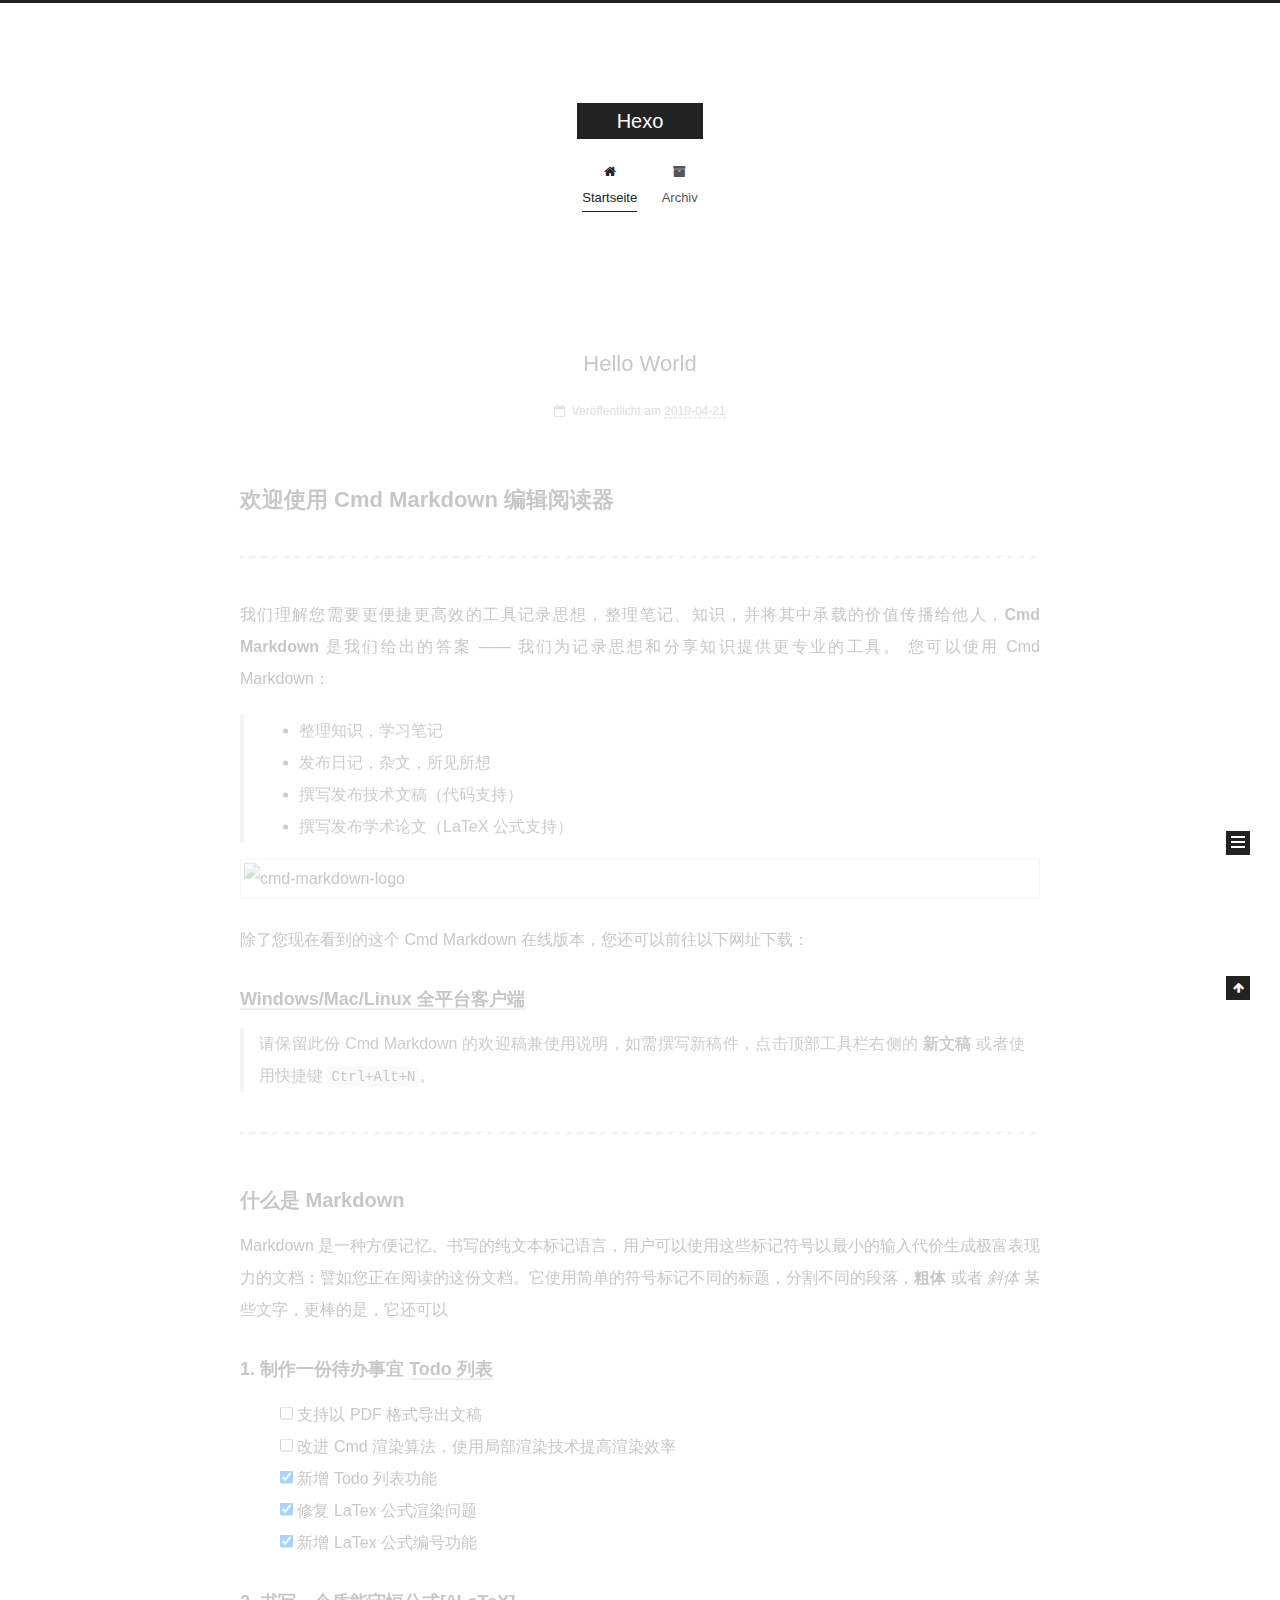
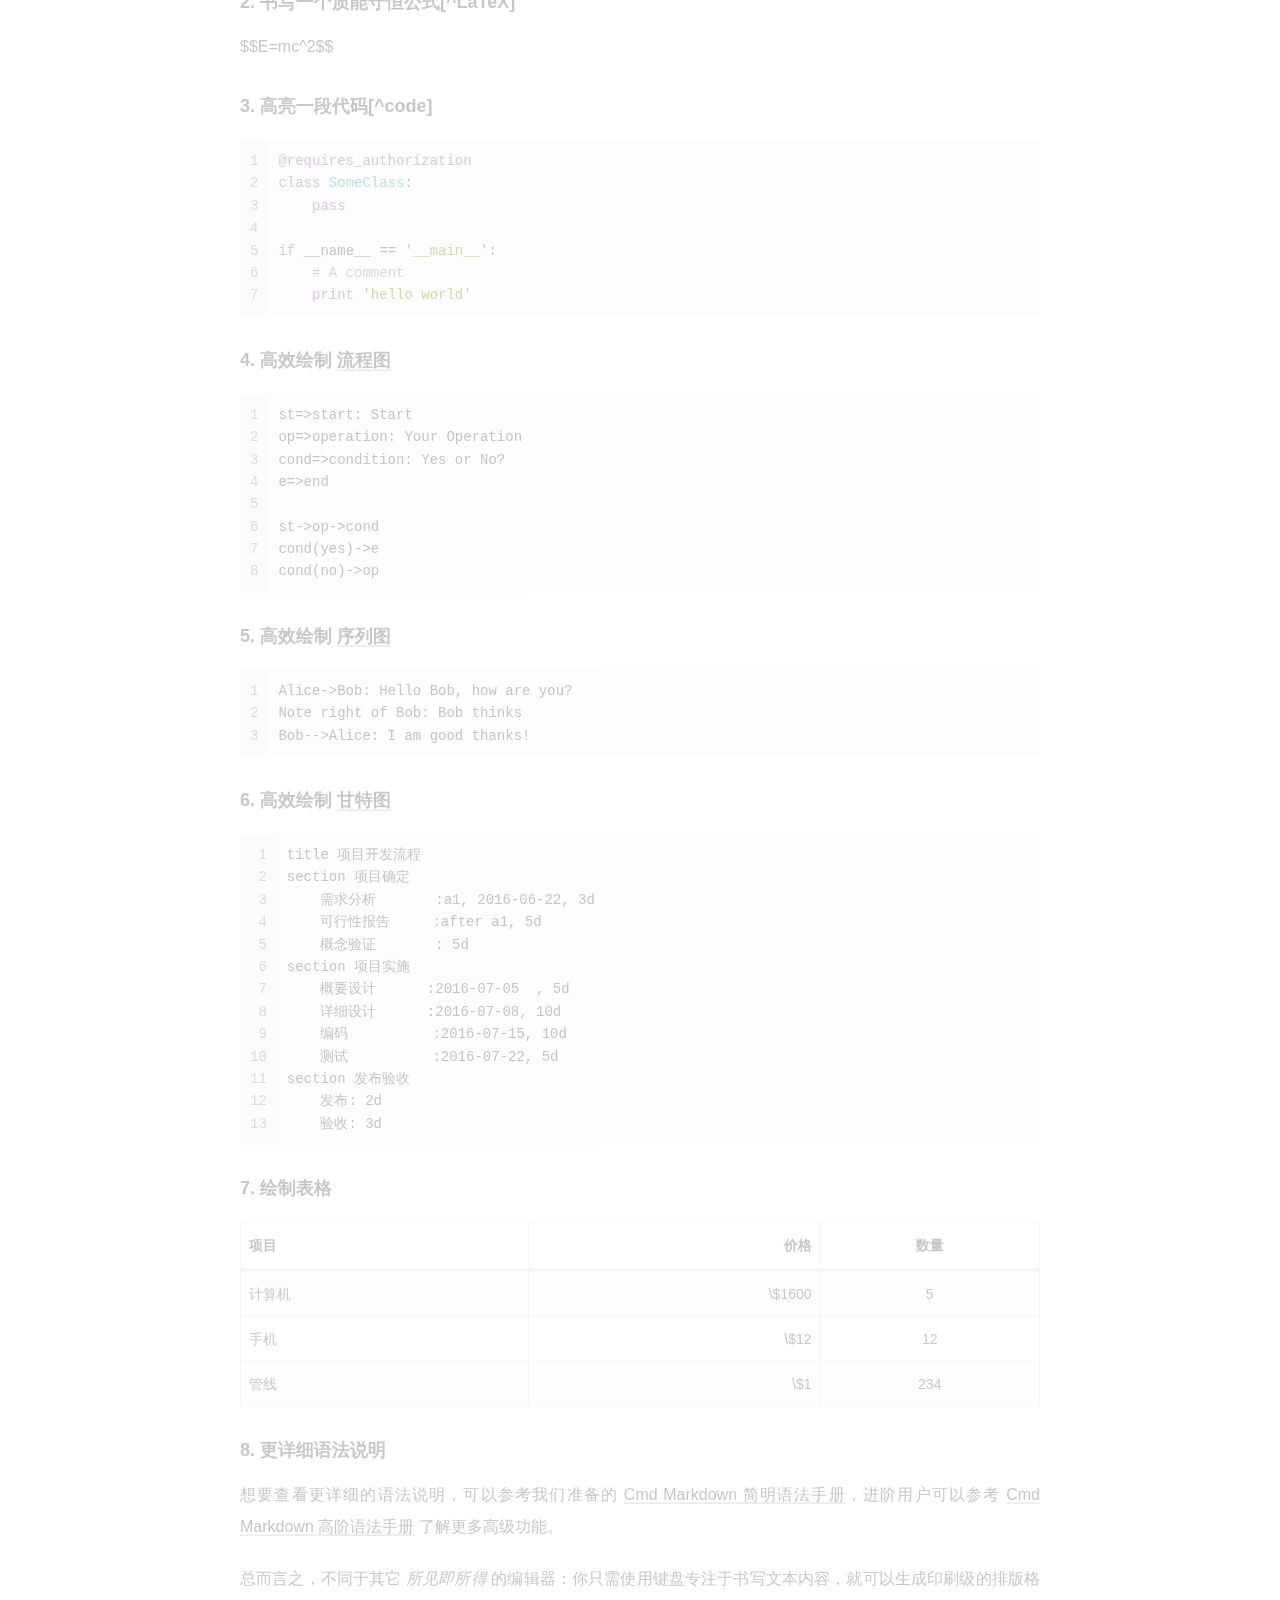
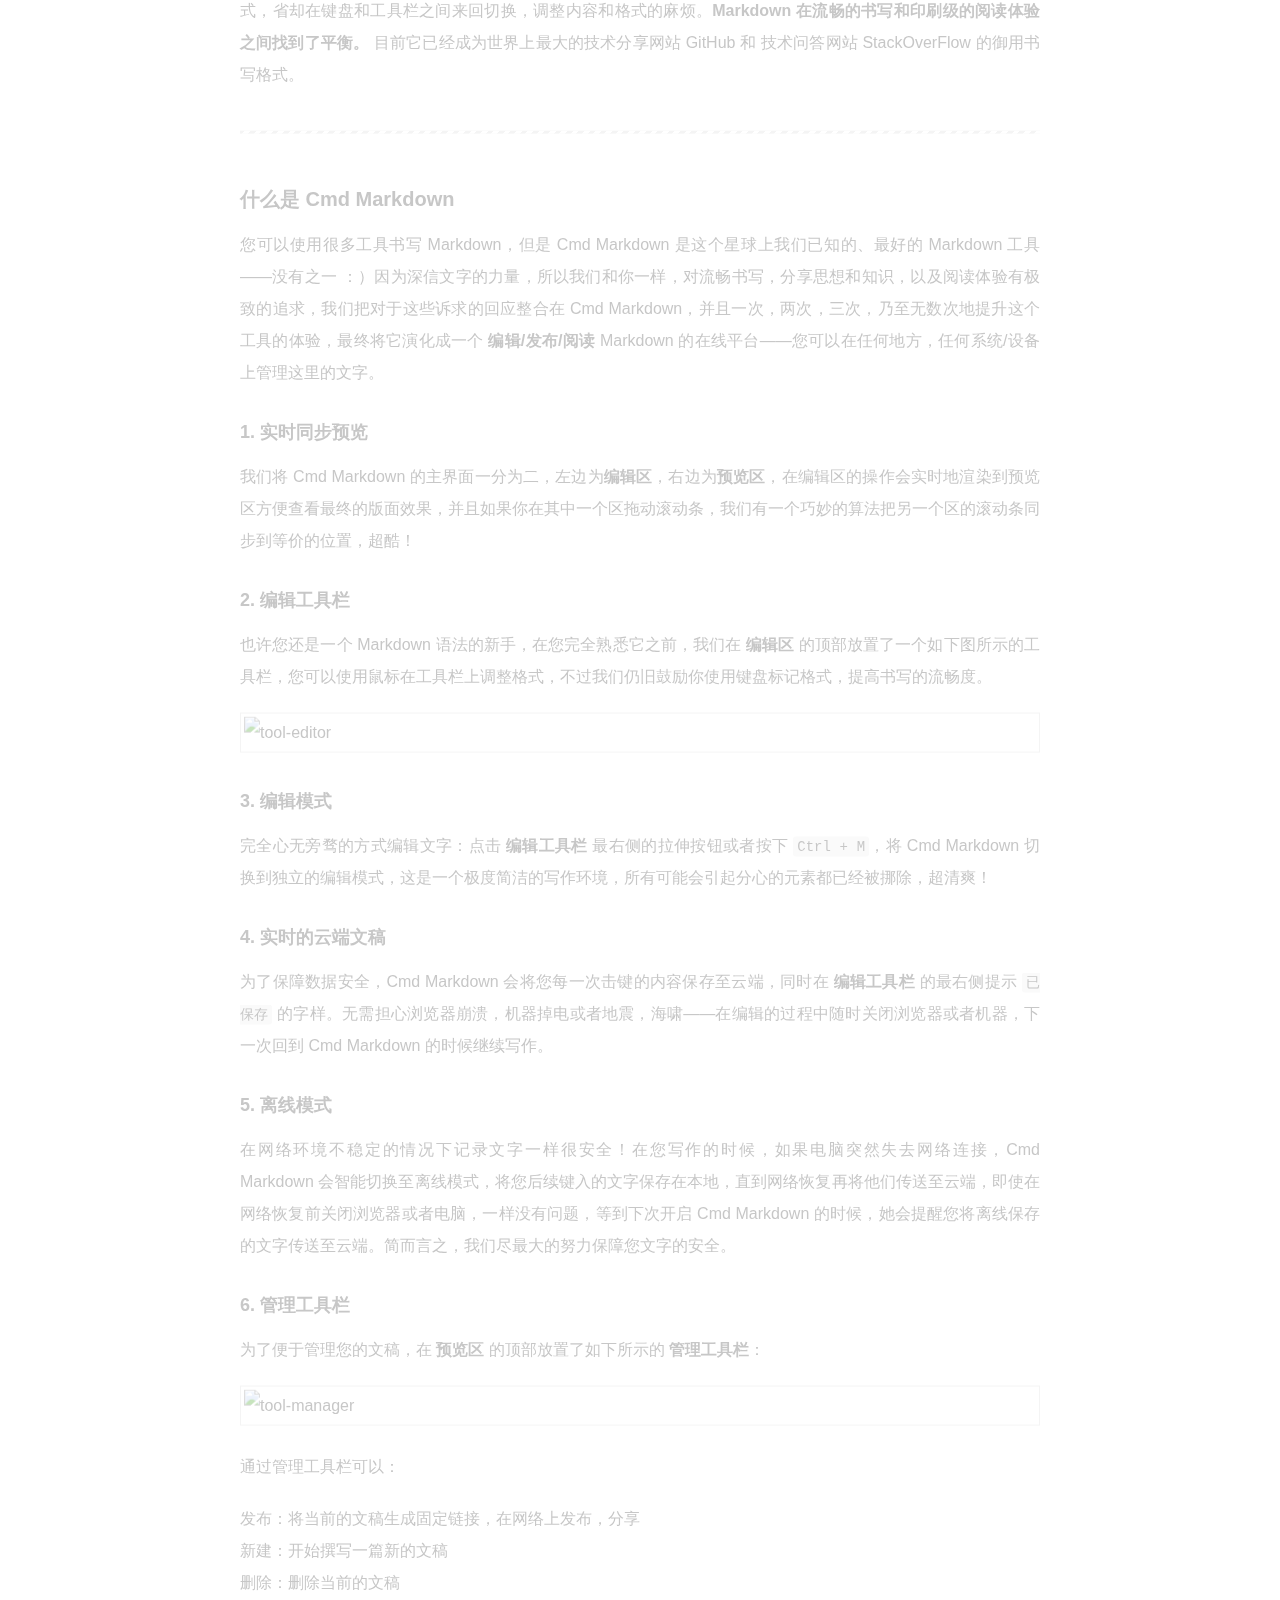
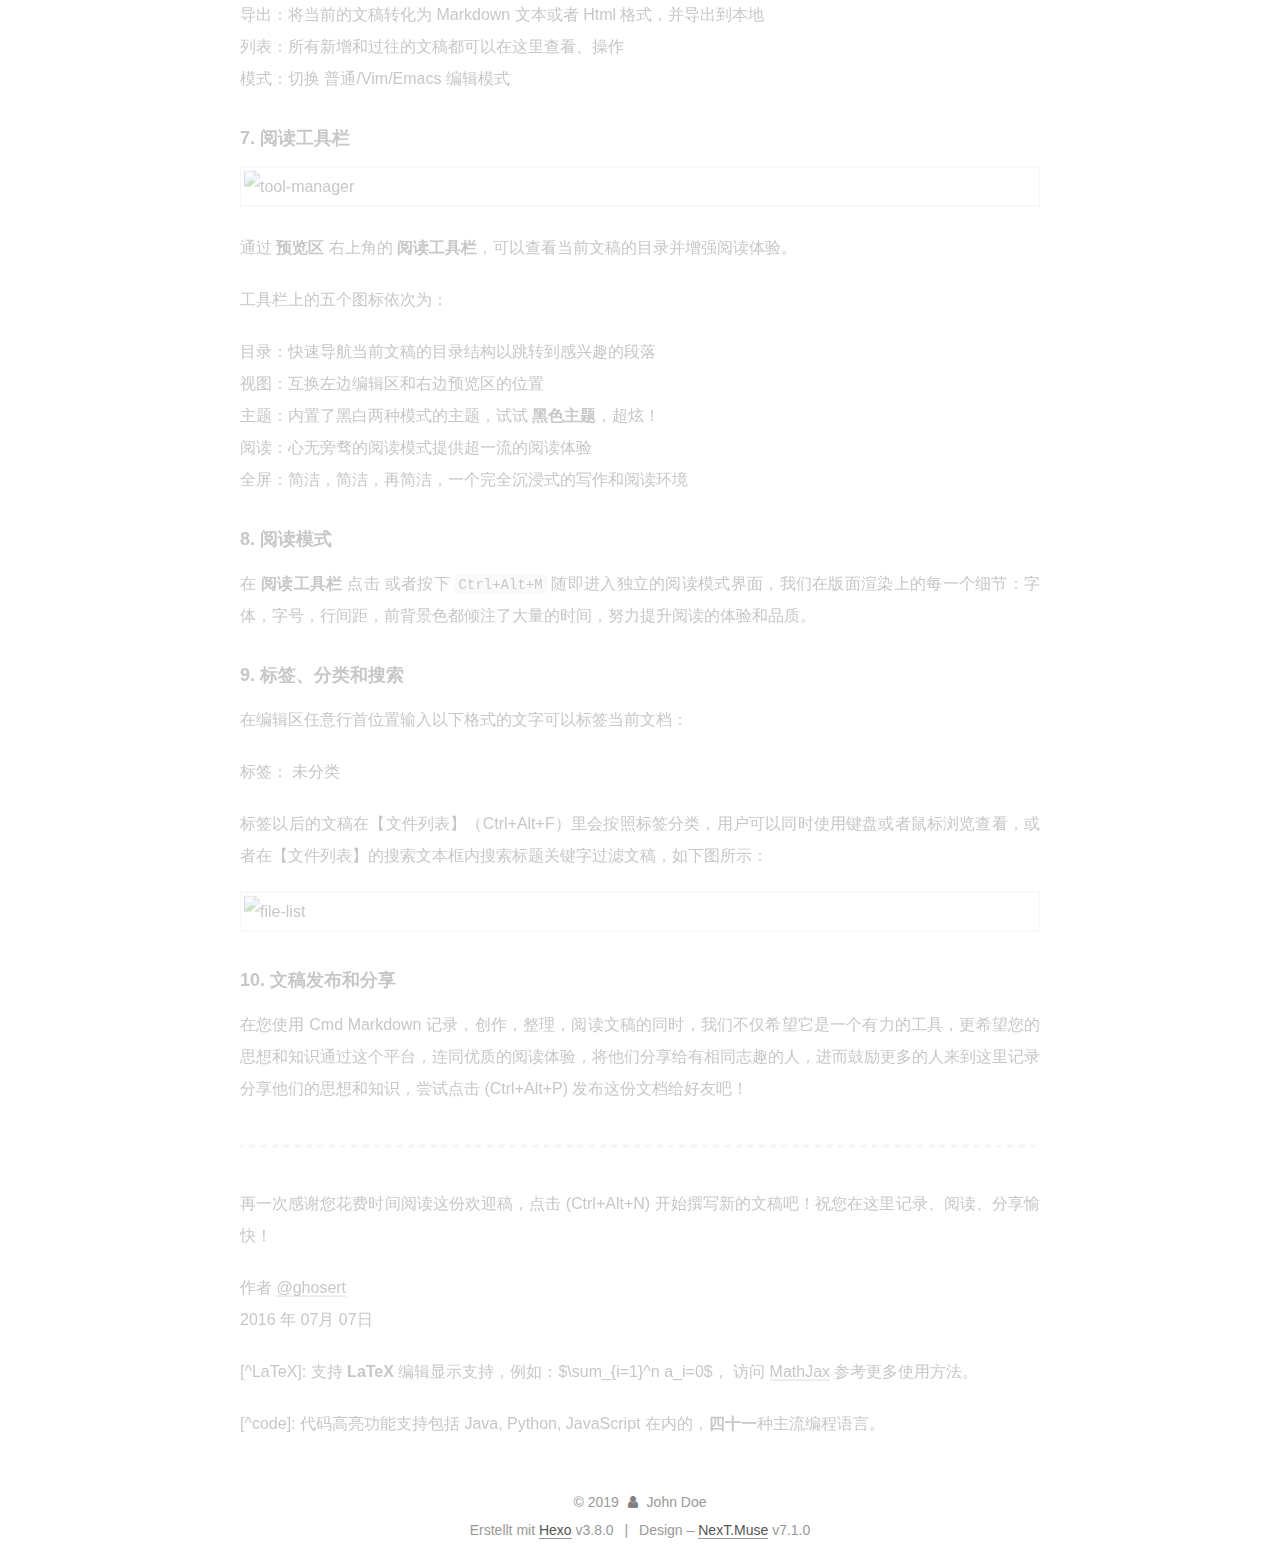
==== index.html @ 49aa4819 "Site updated: 2019-04-21 14:43:35" ====
<!DOCTYPE html>












  


<html class="theme-next muse use-motion" lang>
<head><meta name="generator" content="Hexo 3.8.0">
  <meta charset="UTF-8">
<meta http-equiv="X-UA-Compatible" content="IE=edge">
<meta name="viewport" content="width=device-width, initial-scale=1, maximum-scale=2">
<meta name="theme-color" content="#222">
























<link rel="stylesheet" href="/lib/font-awesome/css/font-awesome.min.css?v=4.6.2">

<link rel="stylesheet" href="/css/main.css?v=7.1.0">


  <link rel="apple-touch-icon" sizes="180x180" href="/images/apple-touch-icon-next.png?v=7.1.0">


  <link rel="icon" type="image/png" sizes="32x32" href="/images/favicon-32x32-next.png?v=7.1.0">


  <link rel="icon" type="image/png" sizes="16x16" href="/images/favicon-16x16-next.png?v=7.1.0">


  <link rel="mask-icon" href="/images/logo.svg?v=7.1.0" color="#222">







<script id="hexo.configurations">
  var NexT = window.NexT || {};
  var CONFIG = {
    root: '/',
    scheme: 'Muse',
    version: '7.1.0',
    sidebar: {"position":"left","display":"post","offset":12,"onmobile":false,"dimmer":false},
    back2top: true,
    back2top_sidebar: false,
    fancybox: false,
    fastclick: false,
    lazyload: false,
    tabs: true,
    motion: {"enable":true,"async":false,"transition":{"post_block":"fadeIn","post_header":"slideDownIn","post_body":"slideDownIn","coll_header":"slideLeftIn","sidebar":"slideUpIn"}},
    algolia: {
      applicationID: '',
      apiKey: '',
      indexName: '',
      hits: {"per_page":10},
      labels: {"input_placeholder":"Search for Posts","hits_empty":"We didn't find any results for the search: ${query}","hits_stats":"${hits} results found in ${time} ms"}
    }
  };
</script>


  




  <meta property="og:type" content="website">
<meta property="og:title" content="Hexo">
<meta property="og:url" content="http://yoursite.com/index.html">
<meta property="og:site_name" content="Hexo">
<meta property="og:locale" content="default">
<meta name="twitter:card" content="summary">
<meta name="twitter:title" content="Hexo">





  
  
  <link rel="canonical" href="http://yoursite.com/">



<script id="page.configurations">
  CONFIG.page = {
    sidebar: "",
  };
</script>

  <title>Hexo</title>
  












  <noscript>
  <style>
  .use-motion .motion-element,
  .use-motion .brand,
  .use-motion .menu-item,
  .sidebar-inner,
  .use-motion .post-block,
  .use-motion .pagination,
  .use-motion .comments,
  .use-motion .post-header,
  .use-motion .post-body,
  .use-motion .collection-title { opacity: initial; }

  .use-motion .logo,
  .use-motion .site-title,
  .use-motion .site-subtitle {
    opacity: initial;
    top: initial;
  }

  .use-motion .logo-line-before i { left: initial; }
  .use-motion .logo-line-after i { right: initial; }
  </style>
</noscript>

</head>

<body itemscope itemtype="http://schema.org/WebPage" lang="default">

  
  
    
  

  <div class="container sidebar-position-left 
  page-home">
    <div class="headband"></div>

    <header id="header" class="header" itemscope itemtype="http://schema.org/WPHeader">
      <div class="header-inner"><div class="site-brand-wrapper">
  <div class="site-meta">
    

    <div class="custom-logo-site-title">
      <a href="/" class="brand" rel="start">
        <span class="logo-line-before"><i></i></span>
        <span class="site-title">Hexo</span>
        <span class="logo-line-after"><i></i></span>
      </a>
    </div>
    
    
  </div>

  <div class="site-nav-toggle">
    <button aria-label="Navigationsleiste an/ausschalten">
      <span class="btn-bar"></span>
      <span class="btn-bar"></span>
      <span class="btn-bar"></span>
    </button>
  </div>
</div>



<nav class="site-nav">
  
    <ul id="menu" class="menu">
      
        
        
        
          
          <li class="menu-item menu-item-home menu-item-active">

    
    
    
      
    

    

    <a href="/" rel="section"><i class="menu-item-icon fa fa-fw fa-home"></i> <br>Startseite</a>

  </li>
        
        
        
          
          <li class="menu-item menu-item-archives">

    
    
    
      
    

    

    <a href="/archives/" rel="section"><i class="menu-item-icon fa fa-fw fa-archive"></i> <br>Archiv</a>

  </li>

      
      
    </ul>
  

  
    

  

  
</nav>



  



</div>
    </header>

    


    <main id="main" class="main">
      <div class="main-inner">
        <div class="content-wrap">
          
          <div id="content" class="content">
            
  <section id="posts" class="posts-expand">
    
      

  

  
  
  

  

  <article class="post post-type-normal" itemscope itemtype="http://schema.org/Article">
  
  
  
  <div class="post-block">
    <link itemprop="mainEntityOfPage" href="http://yoursite.com/2019/04/21/hello-world/">

    <span hidden itemprop="author" itemscope itemtype="http://schema.org/Person">
      <meta itemprop="name" content="John Doe">
      <meta itemprop="description" content>
      <meta itemprop="image" content="/images/avatar.gif">
    </span>

    <span hidden itemprop="publisher" itemscope itemtype="http://schema.org/Organization">
      <meta itemprop="name" content="Hexo">
    </span>

    
      <header class="post-header">

        
        
          <h1 class="post-title" itemprop="name headline">
                
                
                <a href="/2019/04/21/hello-world/" class="post-title-link" itemprop="url">Hello World</a>
              
            
          </h1>
        

        <div class="post-meta">
          <span class="post-time">

            
            
            

            
              <span class="post-meta-item-icon">
                <i class="fa fa-calendar-o"></i>
              </span>
              
                <span class="post-meta-item-text">Veröffentlicht am</span>
              

              
                
              

              <time title="Erstellt: 2019-04-21 11:37:54 / Geändert am: 14:13:38" itemprop="dateCreated datePublished" datetime="2019-04-21T11:37:54+08:00">2019-04-21</time>
            

            
              

              
            
          </span>

          

          
            
            
          

          
          

          

          

          

        </div>
      </header>
    

    
    
    
    <div class="post-body" itemprop="articleBody">

      
      

      
        
          
            <h1 id="欢迎使用-Cmd-Markdown-编辑阅读器"><a href="#欢迎使用-Cmd-Markdown-编辑阅读器" class="headerlink" title="欢迎使用 Cmd Markdown 编辑阅读器"></a>欢迎使用 Cmd Markdown 编辑阅读器</h1><hr>
<p>我们理解您需要更便捷更高效的工具记录思想，整理笔记、知识，并将其中承载的价值传播给他人，<strong>Cmd Markdown</strong> 是我们给出的答案 —— 我们为记录思想和分享知识提供更专业的工具。 您可以使用 Cmd Markdown：</p>
<blockquote>
<ul>
<li>整理知识，学习笔记</li>
<li>发布日记，杂文，所见所想</li>
<li>撰写发布技术文稿（代码支持）</li>
<li>撰写发布学术论文（LaTeX 公式支持）</li>
</ul>
</blockquote>
<p><img src="https://www.zybuluo.com/static/img/logo.png" alt="cmd-markdown-logo"></p>
<p>除了您现在看到的这个 Cmd Markdown 在线版本，您还可以前往以下网址下载：</p>
<h3 id="Windows-Mac-Linux-全平台客户端"><a href="#Windows-Mac-Linux-全平台客户端" class="headerlink" title="Windows/Mac/Linux 全平台客户端"></a><a href="https://www.zybuluo.com/cmd/" target="_blank" rel="noopener">Windows/Mac/Linux 全平台客户端</a></h3><blockquote>
<p>请保留此份 Cmd Markdown 的欢迎稿兼使用说明，如需撰写新稿件，点击顶部工具栏右侧的 <i class="icon-file"></i> <strong>新文稿</strong> 或者使用快捷键 <code>Ctrl+Alt+N</code>。</p>
</blockquote>
<hr>
<h2 id="什么是-Markdown"><a href="#什么是-Markdown" class="headerlink" title="什么是 Markdown"></a>什么是 Markdown</h2><p>Markdown 是一种方便记忆、书写的纯文本标记语言，用户可以使用这些标记符号以最小的输入代价生成极富表现力的文档：譬如您正在阅读的这份文档。它使用简单的符号标记不同的标题，分割不同的段落，<strong>粗体</strong> 或者 <em>斜体</em> 某些文字，更棒的是，它还可以</p>
<h3 id="1-制作一份待办事宜-Todo-列表"><a href="#1-制作一份待办事宜-Todo-列表" class="headerlink" title="1. 制作一份待办事宜 Todo 列表"></a>1. 制作一份待办事宜 <a href="https://www.zybuluo.com/mdeditor?url=https://www.zybuluo.com/static/editor/md-help.markdown#13-待办事宜-todo-列表" target="_blank" rel="noopener">Todo 列表</a></h3><ul>
<li style="list-style: none"><input type="checkbox"> 支持以 PDF 格式导出文稿</li>
<li style="list-style: none"><input type="checkbox"> 改进 Cmd 渲染算法，使用局部渲染技术提高渲染效率</li>
<li style="list-style: none"><input type="checkbox" checked> 新增 Todo 列表功能</li>
<li style="list-style: none"><input type="checkbox" checked> 修复 LaTex 公式渲染问题</li>
<li style="list-style: none"><input type="checkbox" checked> 新增 LaTex 公式编号功能</li>
</ul>
<h3 id="2-书写一个质能守恒公式-LaTeX"><a href="#2-书写一个质能守恒公式-LaTeX" class="headerlink" title="2. 书写一个质能守恒公式[^LaTeX]"></a>2. 书写一个质能守恒公式[^LaTeX]</h3><p>$$E=mc^2$$</p>
<h3 id="3-高亮一段代码-code"><a href="#3-高亮一段代码-code" class="headerlink" title="3. 高亮一段代码[^code]"></a>3. 高亮一段代码[^code]</h3><figure class="highlight python"><table><tr><td class="gutter"><pre><span class="line">1</span><br><span class="line">2</span><br><span class="line">3</span><br><span class="line">4</span><br><span class="line">5</span><br><span class="line">6</span><br><span class="line">7</span><br></pre></td><td class="code"><pre><span class="line"><span class="meta">@requires_authorization</span></span><br><span class="line"><span class="class"><span class="keyword">class</span> <span class="title">SomeClass</span>:</span></span><br><span class="line">    <span class="keyword">pass</span></span><br><span class="line"></span><br><span class="line"><span class="keyword">if</span> __name__ == <span class="string">'__main__'</span>:</span><br><span class="line">    <span class="comment"># A comment</span></span><br><span class="line">    <span class="keyword">print</span> <span class="string">'hello world'</span></span><br></pre></td></tr></table></figure>
<h3 id="4-高效绘制-流程图"><a href="#4-高效绘制-流程图" class="headerlink" title="4. 高效绘制 流程图"></a>4. 高效绘制 <a href="https://www.zybuluo.com/mdeditor?url=https://www.zybuluo.com/static/editor/md-help.markdown#7-流程图" target="_blank" rel="noopener">流程图</a></h3><figure class="highlight plain"><table><tr><td class="gutter"><pre><span class="line">1</span><br><span class="line">2</span><br><span class="line">3</span><br><span class="line">4</span><br><span class="line">5</span><br><span class="line">6</span><br><span class="line">7</span><br><span class="line">8</span><br></pre></td><td class="code"><pre><span class="line">st=&gt;start: Start</span><br><span class="line">op=&gt;operation: Your Operation</span><br><span class="line">cond=&gt;condition: Yes or No?</span><br><span class="line">e=&gt;end</span><br><span class="line"></span><br><span class="line">st-&gt;op-&gt;cond</span><br><span class="line">cond(yes)-&gt;e</span><br><span class="line">cond(no)-&gt;op</span><br></pre></td></tr></table></figure>
<h3 id="5-高效绘制-序列图"><a href="#5-高效绘制-序列图" class="headerlink" title="5. 高效绘制 序列图"></a>5. 高效绘制 <a href="https://www.zybuluo.com/mdeditor?url=https://www.zybuluo.com/static/editor/md-help.markdown#8-序列图" target="_blank" rel="noopener">序列图</a></h3><figure class="highlight plain"><table><tr><td class="gutter"><pre><span class="line">1</span><br><span class="line">2</span><br><span class="line">3</span><br></pre></td><td class="code"><pre><span class="line">Alice-&gt;Bob: Hello Bob, how are you?</span><br><span class="line">Note right of Bob: Bob thinks</span><br><span class="line">Bob--&gt;Alice: I am good thanks!</span><br></pre></td></tr></table></figure>
<h3 id="6-高效绘制-甘特图"><a href="#6-高效绘制-甘特图" class="headerlink" title="6. 高效绘制 甘特图"></a>6. 高效绘制 <a href="https://www.zybuluo.com/mdeditor?url=https://www.zybuluo.com/static/editor/md-help.markdown#9-甘特图" target="_blank" rel="noopener">甘特图</a></h3><figure class="highlight plain"><table><tr><td class="gutter"><pre><span class="line">1</span><br><span class="line">2</span><br><span class="line">3</span><br><span class="line">4</span><br><span class="line">5</span><br><span class="line">6</span><br><span class="line">7</span><br><span class="line">8</span><br><span class="line">9</span><br><span class="line">10</span><br><span class="line">11</span><br><span class="line">12</span><br><span class="line">13</span><br></pre></td><td class="code"><pre><span class="line">title 项目开发流程</span><br><span class="line">section 项目确定</span><br><span class="line">    需求分析       :a1, 2016-06-22, 3d</span><br><span class="line">    可行性报告     :after a1, 5d</span><br><span class="line">    概念验证       : 5d</span><br><span class="line">section 项目实施</span><br><span class="line">    概要设计      :2016-07-05  , 5d</span><br><span class="line">    详细设计      :2016-07-08, 10d</span><br><span class="line">    编码          :2016-07-15, 10d</span><br><span class="line">    测试          :2016-07-22, 5d</span><br><span class="line">section 发布验收</span><br><span class="line">    发布: 2d</span><br><span class="line">    验收: 3d</span><br></pre></td></tr></table></figure>
<h3 id="7-绘制表格"><a href="#7-绘制表格" class="headerlink" title="7. 绘制表格"></a>7. 绘制表格</h3><table>
<thead>
<tr>
<th>项目</th>
<th style="text-align:right">价格</th>
<th style="text-align:center">数量</th>
</tr>
</thead>
<tbody>
<tr>
<td>计算机</td>
<td style="text-align:right">\$1600</td>
<td style="text-align:center">5</td>
</tr>
<tr>
<td>手机</td>
<td style="text-align:right">\$12</td>
<td style="text-align:center">12</td>
</tr>
<tr>
<td>管线</td>
<td style="text-align:right">\$1</td>
<td style="text-align:center">234</td>
</tr>
</tbody>
</table>
<h3 id="8-更详细语法说明"><a href="#8-更详细语法说明" class="headerlink" title="8. 更详细语法说明"></a>8. 更详细语法说明</h3><p>想要查看更详细的语法说明，可以参考我们准备的 <a href="https://www.zybuluo.com/mdeditor?url=https://www.zybuluo.com/static/editor/md-help.markdown" target="_blank" rel="noopener">Cmd Markdown 简明语法手册</a>，进阶用户可以参考 <a href="https://www.zybuluo.com/mdeditor?url=https://www.zybuluo.com/static/editor/md-help.markdown#cmd-markdown-高阶语法手册" target="_blank" rel="noopener">Cmd Markdown 高阶语法手册</a> 了解更多高级功能。</p>
<p>总而言之，不同于其它 <em>所见即所得</em> 的编辑器：你只需使用键盘专注于书写文本内容，就可以生成印刷级的排版格式，省却在键盘和工具栏之间来回切换，调整内容和格式的麻烦。<strong>Markdown 在流畅的书写和印刷级的阅读体验之间找到了平衡。</strong> 目前它已经成为世界上最大的技术分享网站 GitHub 和 技术问答网站 StackOverFlow 的御用书写格式。</p>
<hr>
<h2 id="什么是-Cmd-Markdown"><a href="#什么是-Cmd-Markdown" class="headerlink" title="什么是 Cmd Markdown"></a>什么是 Cmd Markdown</h2><p>您可以使用很多工具书写 Markdown，但是 Cmd Markdown 是这个星球上我们已知的、最好的 Markdown 工具——没有之一 ：）因为深信文字的力量，所以我们和你一样，对流畅书写，分享思想和知识，以及阅读体验有极致的追求，我们把对于这些诉求的回应整合在 Cmd Markdown，并且一次，两次，三次，乃至无数次地提升这个工具的体验，最终将它演化成一个 <strong>编辑/发布/阅读</strong> Markdown 的在线平台——您可以在任何地方，任何系统/设备上管理这里的文字。</p>
<h3 id="1-实时同步预览"><a href="#1-实时同步预览" class="headerlink" title="1. 实时同步预览"></a>1. 实时同步预览</h3><p>我们将 Cmd Markdown 的主界面一分为二，左边为<strong>编辑区</strong>，右边为<strong>预览区</strong>，在编辑区的操作会实时地渲染到预览区方便查看最终的版面效果，并且如果你在其中一个区拖动滚动条，我们有一个巧妙的算法把另一个区的滚动条同步到等价的位置，超酷！</p>
<h3 id="2-编辑工具栏"><a href="#2-编辑工具栏" class="headerlink" title="2. 编辑工具栏"></a>2. 编辑工具栏</h3><p>也许您还是一个 Markdown 语法的新手，在您完全熟悉它之前，我们在 <strong>编辑区</strong> 的顶部放置了一个如下图所示的工具栏，您可以使用鼠标在工具栏上调整格式，不过我们仍旧鼓励你使用键盘标记格式，提高书写的流畅度。</p>
<p><img src="https://www.zybuluo.com/static/img/toolbar-editor.png" alt="tool-editor"></p>
<h3 id="3-编辑模式"><a href="#3-编辑模式" class="headerlink" title="3. 编辑模式"></a>3. 编辑模式</h3><p>完全心无旁骛的方式编辑文字：点击 <strong>编辑工具栏</strong> 最右侧的拉伸按钮或者按下 <code>Ctrl + M</code>，将 Cmd Markdown 切换到独立的编辑模式，这是一个极度简洁的写作环境，所有可能会引起分心的元素都已经被挪除，超清爽！</p>
<h3 id="4-实时的云端文稿"><a href="#4-实时的云端文稿" class="headerlink" title="4. 实时的云端文稿"></a>4. 实时的云端文稿</h3><p>为了保障数据安全，Cmd Markdown 会将您每一次击键的内容保存至云端，同时在 <strong>编辑工具栏</strong> 的最右侧提示 <code>已保存</code> 的字样。无需担心浏览器崩溃，机器掉电或者地震，海啸——在编辑的过程中随时关闭浏览器或者机器，下一次回到 Cmd Markdown 的时候继续写作。</p>
<h3 id="5-离线模式"><a href="#5-离线模式" class="headerlink" title="5. 离线模式"></a>5. 离线模式</h3><p>在网络环境不稳定的情况下记录文字一样很安全！在您写作的时候，如果电脑突然失去网络连接，Cmd Markdown 会智能切换至离线模式，将您后续键入的文字保存在本地，直到网络恢复再将他们传送至云端，即使在网络恢复前关闭浏览器或者电脑，一样没有问题，等到下次开启 Cmd Markdown 的时候，她会提醒您将离线保存的文字传送至云端。简而言之，我们尽最大的努力保障您文字的安全。</p>
<h3 id="6-管理工具栏"><a href="#6-管理工具栏" class="headerlink" title="6. 管理工具栏"></a>6. 管理工具栏</h3><p>为了便于管理您的文稿，在 <strong>预览区</strong> 的顶部放置了如下所示的 <strong>管理工具栏</strong>：</p>
<p><img src="https://www.zybuluo.com/static/img/toolbar-manager.jpg" alt="tool-manager"></p>
<p>通过管理工具栏可以：</p>
<p><i class="icon-share"></i> 发布：将当前的文稿生成固定链接，在网络上发布，分享<br><i class="icon-file"></i> 新建：开始撰写一篇新的文稿<br><i class="icon-trash"></i> 删除：删除当前的文稿<br><i class="icon-cloud"></i> 导出：将当前的文稿转化为 Markdown 文本或者 Html 格式，并导出到本地<br><i class="icon-reorder"></i> 列表：所有新增和过往的文稿都可以在这里查看、操作<br><i class="icon-pencil"></i> 模式：切换 普通/Vim/Emacs 编辑模式</p>
<h3 id="7-阅读工具栏"><a href="#7-阅读工具栏" class="headerlink" title="7. 阅读工具栏"></a>7. 阅读工具栏</h3><p><img src="https://www.zybuluo.com/static/img/toolbar-reader.jpg" alt="tool-manager"></p>
<p>通过 <strong>预览区</strong> 右上角的 <strong>阅读工具栏</strong>，可以查看当前文稿的目录并增强阅读体验。</p>
<p>工具栏上的五个图标依次为：</p>
<p><i class="icon-list"></i> 目录：快速导航当前文稿的目录结构以跳转到感兴趣的段落<br><i class="icon-chevron-sign-left"></i> 视图：互换左边编辑区和右边预览区的位置<br><i class="icon-adjust"></i> 主题：内置了黑白两种模式的主题，试试 <strong>黑色主题</strong>，超炫！<br><i class="icon-desktop"></i> 阅读：心无旁骛的阅读模式提供超一流的阅读体验<br><i class="icon-fullscreen"></i> 全屏：简洁，简洁，再简洁，一个完全沉浸式的写作和阅读环境</p>
<h3 id="8-阅读模式"><a href="#8-阅读模式" class="headerlink" title="8. 阅读模式"></a>8. 阅读模式</h3><p>在 <strong>阅读工具栏</strong> 点击 <i class="icon-desktop"></i> 或者按下 <code>Ctrl+Alt+M</code> 随即进入独立的阅读模式界面，我们在版面渲染上的每一个细节：字体，字号，行间距，前背景色都倾注了大量的时间，努力提升阅读的体验和品质。</p>
<h3 id="9-标签、分类和搜索"><a href="#9-标签、分类和搜索" class="headerlink" title="9. 标签、分类和搜索"></a>9. 标签、分类和搜索</h3><p>在编辑区任意行首位置输入以下格式的文字可以标签当前文档：</p>
<p>标签： 未分类</p>
<p>标签以后的文稿在【文件列表】（Ctrl+Alt+F）里会按照标签分类，用户可以同时使用键盘或者鼠标浏览查看，或者在【文件列表】的搜索文本框内搜索标题关键字过滤文稿，如下图所示：</p>
<p><img src="https://www.zybuluo.com/static/img/file-list.png" alt="file-list"></p>
<h3 id="10-文稿发布和分享"><a href="#10-文稿发布和分享" class="headerlink" title="10. 文稿发布和分享"></a>10. 文稿发布和分享</h3><p>在您使用 Cmd Markdown 记录，创作，整理，阅读文稿的同时，我们不仅希望它是一个有力的工具，更希望您的思想和知识通过这个平台，连同优质的阅读体验，将他们分享给有相同志趣的人，进而鼓励更多的人来到这里记录分享他们的思想和知识，尝试点击 <i class="icon-share"></i> (Ctrl+Alt+P) 发布这份文档给好友吧！</p>
<hr>
<p>再一次感谢您花费时间阅读这份欢迎稿，点击 <i class="icon-file"></i> (Ctrl+Alt+N) 开始撰写新的文稿吧！祝您在这里记录、阅读、分享愉快！</p>
<p>作者 <a href="http://weibo.com/ghosert" target="_blank" rel="noopener">@ghosert</a><br>2016 年 07月 07日    </p>
<p>[^LaTeX]: 支持 <strong>LaTeX</strong> 编辑显示支持，例如：$\sum_{i=1}^n a_i=0$， 访问 <a href="http://meta.math.stackexchange.com/questions/5020/mathjax-basic-tutorial-and-quick-reference" target="_blank" rel="noopener">MathJax</a> 参考更多使用方法。</p>
<p>[^code]: 代码高亮功能支持包括 Java, Python, JavaScript 在内的，<strong>四十一</strong>种主流编程语言。</p>

          
        
      
    </div>

    

    
    
    

    

    
      
    
    

    

    <footer class="post-footer">
      

      

      

      
      
        <div class="post-eof"></div>
      
    </footer>
  </div>
  
  
  
  </article>


    
  </section>

  


          </div>
          

        </div>
        
          
  
  <div class="sidebar-toggle">
    <div class="sidebar-toggle-line-wrap">
      <span class="sidebar-toggle-line sidebar-toggle-line-first"></span>
      <span class="sidebar-toggle-line sidebar-toggle-line-middle"></span>
      <span class="sidebar-toggle-line sidebar-toggle-line-last"></span>
    </div>
  </div>

  <aside id="sidebar" class="sidebar">
    <div class="sidebar-inner">

      

      

      <div class="site-overview-wrap sidebar-panel sidebar-panel-active">
        <div class="site-overview">
          <div class="site-author motion-element" itemprop="author" itemscope itemtype="http://schema.org/Person">
            
              <p class="site-author-name" itemprop="name">John Doe</p>
              <div class="site-description motion-element" itemprop="description"></div>
          </div>

          
            <nav class="site-state motion-element">
              
                <div class="site-state-item site-state-posts">
                
                  <a href="/archives/">
                
                    <span class="site-state-item-count">1</span>
                    <span class="site-state-item-name">Artikel</span>
                  </a>
                </div>
              

              

              
            </nav>
          

          

          

          

          

          
          

          
            
          
          

        </div>
      </div>

      

      

    </div>
  </aside>
  


        
      </div>
    </main>

    <footer id="footer" class="footer">
      <div class="footer-inner">
        <div class="copyright">&copy; <span itemprop="copyrightYear">2019</span>
  <span class="with-love" id="animate">
    <i class="fa fa-user"></i>
  </span>
  <span class="author" itemprop="copyrightHolder">John Doe</span>

  

  
</div>


  <div class="powered-by">Erstellt mit  <a href="https://hexo.io" class="theme-link" rel="noopener" target="_blank">Hexo</a> v3.8.0</div>



  <span class="post-meta-divider">|</span>



  <div class="theme-info">Design – <a href="https://theme-next.org" class="theme-link" rel="noopener" target="_blank">NexT.Muse</a> v7.1.0</div>




        








        
      </div>
    </footer>

    
      <div class="back-to-top">
        <i class="fa fa-arrow-up"></i>
        
      </div>
    

    

    

    
  </div>

  

<script>
  if (Object.prototype.toString.call(window.Promise) !== '[object Function]') {
    window.Promise = null;
  }
</script>


























  
  <script src="/lib/jquery/index.js?v=2.1.3"></script>

  
  <script src="/lib/velocity/velocity.min.js?v=1.2.1"></script>

  
  <script src="/lib/velocity/velocity.ui.min.js?v=1.2.1"></script>


  


  <script src="/js/utils.js?v=7.1.0"></script>

  <script src="/js/motion.js?v=7.1.0"></script>



  
  


  <script src="/js/schemes/muse.js?v=7.1.0"></script>



  

  


  <script src="/js/next-boot.js?v=7.1.0"></script>


  

  

  

  



  




  

  

  

  

  

  

  

  

  

  

  

  

  

  

</body>
</html>
---- css/main.css ----
/* normalize.css v8.0.1 | MIT License | github.com/necolas/normalize.css */
html {
  line-height: 1.15; /* 1 */
  -webkit-text-size-adjust: 100%; /* 2 */
}
body {
  margin: 0;
}
main {
  display: block;
}
h1 {
  font-size: 2em;
  margin: 0.67em 0;
}
hr {
  box-sizing: content-box; /* 1 */
  height: 0; /* 1 */
  overflow: visible; /* 2 */
}
pre {
  font-family: monospace, monospace; /* 1 */
  font-size: 1em; /* 2 */
}
a {
  background-color: transparent;
}
abbr[title] {
  border-bottom: none; /* 1 */
  text-decoration: underline; /* 2 */
  text-decoration: underline dotted; /* 2 */
}
b,
strong {
  font-weight: bolder;
}
code,
kbd,
samp {
  font-family: monospace, monospace; /* 1 */
  font-size: 1em; /* 2 */
}
small {
  font-size: 80%;
}
sub,
sup {
  font-size: 75%;
  line-height: 0;
  position: relative;
  vertical-align: baseline;
}
sub {
  bottom: -0.25em;
}
sup {
  top: -0.5em;
}
img {
  border-style: none;
}
button,
input,
optgroup,
select,
textarea {
  font-family: inherit; /* 1 */
  font-size: 100%; /* 1 */
  line-height: 1.15; /* 1 */
  margin: 0; /* 2 */
}
button,
input {
/* 1 */
  overflow: visible;
}
button,
select {
/* 1 */
  text-transform: none;
}
button,
[type="button"],
[type="reset"],
[type="submit"] {
  -webkit-appearance: button;
}
button::-moz-focus-inner,
[type="button"]::-moz-focus-inner,
[type="reset"]::-moz-focus-inner,
[type="submit"]::-moz-focus-inner {
  border-style: none;
  padding: 0;
}
button:-moz-focusring,
[type="button"]:-moz-focusring,
[type="reset"]:-moz-focusring,
[type="submit"]:-moz-focusring {
  outline: 1px dotted ButtonText;
}
fieldset {
  padding: 0.35em 0.75em 0.625em;
}
legend {
  box-sizing: border-box; /* 1 */
  color: inherit; /* 2 */
  display: table; /* 1 */
  max-width: 100%; /* 1 */
  padding: 0; /* 3 */
  white-space: normal; /* 1 */
}
progress {
  vertical-align: baseline;
}
textarea {
  overflow: auto;
}
[type="checkbox"],
[type="radio"] {
  box-sizing: border-box; /* 1 */
  padding: 0; /* 2 */
}
[type="number"]::-webkit-inner-spin-button,
[type="number"]::-webkit-outer-spin-button {
  height: auto;
}
[type="search"] {
  -webkit-appearance: textfield; /* 1 */
  outline-offset: -2px; /* 2 */
}
[type="search"]::-webkit-search-decoration {
  -webkit-appearance: none;
}
::-webkit-file-upload-button {
  -webkit-appearance: button; /* 1 */
  font: inherit; /* 2 */
}
details {
  display: block;
}
summary {
  display: list-item;
}
template {
  display: none;
}
[hidden] {
  display: none;
}
::selection {
  background: #262a30;
  color: #fff;
}
body {
  position: relative;
  font-family: 'Lato', "PingFang SC", "Microsoft YaHei", sans-serif;
  font-size: 14px;
  line-height: 2;
  color: #555;
  background: #fff;
}
@media (max-width: 991px) {
  body {
    padding-right: 0 !important;
  }
}
@media (min-width: 1200px) {
  body {
    font-size: 16px;
  }
}
h1,
h2,
h3,
h4,
h5,
h6 {
  margin: 20px 0 15px;
  padding: 0;
  font-weight: bold;
  line-height: 1.5;
  font-family: 'Lato', "PingFang SC", "Microsoft YaHei", sans-serif;
}
h1 {
  font-size: 22px;
}
h1 code {
  font-size: 1em;
}
@media (max-width: 767px) {
  h1 {
    font-size: 18px;
  }
  h1 code {
    font-size: 1em;
  }
}
h2 {
  font-size: 20px;
}
h2 code {
  font-size: 1em;
}
@media (max-width: 767px) {
  h2 {
    font-size: 16px;
  }
  h2 code {
    font-size: 1em;
  }
}
h3 {
  font-size: 18px;
}
h3 code {
  font-size: 1em;
}
@media (max-width: 767px) {
  h3 {
    font-size: 14px;
  }
  h3 code {
    font-size: 1em;
  }
}
h4 {
  font-size: 16px;
}
h4 code {
  font-size: 1em;
}
@media (max-width: 767px) {
  h4 {
    font-size: 12px;
  }
  h4 code {
    font-size: 1em;
  }
}
h5 {
  font-size: 14px;
}
h5 code {
  font-size: 1em;
}
@media (max-width: 767px) {
  h5 {
    font-size: 10px;
  }
  h5 code {
    font-size: 1em;
  }
}
h6 {
  font-size: 12px;
}
h6 code {
  font-size: 1em;
}
@media (max-width: 767px) {
  h6 {
    font-size: 8px;
  }
  h6 code {
    font-size: 1em;
  }
}
p {
  margin: 0 0 20px 0;
}
a,
span.exturl {
  overflow-wrap: break-word;
  word-wrap: break-word;
  background-color: transparent;
  color: #555;
  text-decoration: none;
  outline: none;
  border-bottom: 1px solid #999;
  cursor: pointer;
}
a:hover,
span.exturl:hover {
  color: #222;
  border-bottom-color: #222;
}
video {
  max-width: 100%;
  display: block;
  margin-left: auto;
  margin-right: auto;
}
img {
  display: block;
  margin: auto;
  max-width: 100%;
  height: auto;
}
hr {
  margin: 40px 0;
  height: 3px;
  border: none;
  background-color: #ddd;
  background-image: repeating-linear-gradient(-45deg, #fff, #fff 4px, transparent 4px, transparent 8px);
}
blockquote {
  margin: 0;
  padding: 0 15px;
  color: #666;
  border-left: 4px solid #ddd;
}
blockquote cite::before {
  content: "-";
  padding: 0 5px;
}
dt {
  font-weight: 700;
}
dd {
  margin: 0;
  padding: 0;
}
kbd {
  border: 1px solid #ccc;
  border-radius: 0.2em;
  box-shadow: 0.1em 0.1em 0.2em rgba(0,0,0,0.1);
  background-color: #f9f9f9;
  font-family: inherit;
  background-image: linear-gradient(top, #eee, #fff, #eee);
  padding: 0.1em 0.3em;
  white-space: nowrap;
}
.text-left {
  text-align: left;
}
.text-center {
  text-align: center;
}
.text-right {
  text-align: right;
}
.text-justify {
  text-align: justify;
}
.text-nowrap {
  white-space: nowrap;
}
.text-lowercase {
  text-transform: lowercase;
}
.text-uppercase {
  text-transform: uppercase;
}
.text-capitalize {
  text-transform: capitalize;
}
.center-block {
  display: block;
  margin-left: auto;
  margin-right: auto;
}
.clearfix:before,
.clearfix:after {
  content: " ";
  display: table;
}
.clearfix:after {
  clear: both;
}
.pullquote {
  width: 45%;
}
.pullquote.left {
  float: left;
  margin-left: 5px;
  margin-right: 10px;
}
.pullquote.right {
  float: right;
  margin-left: 10px;
  margin-right: 5px;
}
.affix {
  position: fixed;
}
.translation {
  margin-top: -20px;
  font-size: 14px;
  color: #999;
}
.scrollbar-measure {
  width: 100px;
  height: 100px;
  overflow: scroll;
  position: absolute;
  top: -9999px;
}
.use-motion .motion-element {
  opacity: 0;
}
.table-container {
  margin: 20px 0;
  overflow: auto;
  -webkit-overflow-scrolling: touch;
}
.highlight .table-container {
  margin: 0px;
}
table {
  width: 100%;
  border-collapse: collapse;
  border-spacing: 0;
  font-size: 14px;
}
table > tbody > tr:nth-of-type(odd) {
  background-color: #f9f9f9;
}
table > tbody > tr:hover {
  background-color: #f5f5f5;
}
caption,
th,
td {
  padding: 8px;
  text-align: left;
  vertical-align: middle;
  font-weight: normal;
}
th,
td {
  border: 1px solid #ddd;
  border-bottom: 3px solid #ddd;
}
th {
  padding-bottom: 10px;
  font-weight: 700;
}
td {
  border-bottom-width: 1px;
}
html,
body {
  height: 100%;
}
.container {
  position: relative;
}
.header-inner {
  margin: 0 auto;
  padding: 100px 0 70px;
  width: 700px;
}
@media (min-width: 1200px) {
  .container .header-inner {
    width: 800px;
  }
}
@media (min-width: 1600px) {
  .container .header-inner {
    width: 900px;
  }
}
.main-inner {
  margin: 0 auto;
  width: 700px;
}
@media (min-width: 1200px) {
  .container .main-inner {
    width: 800px;
  }
}
@media (min-width: 1600px) {
  .container .main-inner {
    width: 900px;
  }
}
.footer {
  padding: 20px 0;
}
.footer-inner {
  box-sizing: border-box;
  margin: 0px auto;
  width: 700px;
}
@media (min-width: 1200px) {
  .container .footer-inner {
    width: 800px;
  }
}
@media (min-width: 1600px) {
  .container .footer-inner {
    width: 900px;
  }
}
pre,
.highlight {
  overflow: auto;
  margin: 20px 0;
  padding: 0;
  font-size: 14px;
  color: #4d4d4c;
  background: #f7f7f7;
  line-height: 1.6;
}
pre,
code {
  font-family: consolas, Menlo, "PingFang SC", "Microsoft YaHei", monospace;
}
code {
  overflow-wrap: break-word;
  word-wrap: break-word;
  padding: 2px 4px;
  color: #555;
  background: #eee;
  border-radius: 3px;
  font-size: 14px;
}
pre {
  padding: 10px;
}
pre code {
  padding: 0;
  color: #4d4d4c;
  background: none;
  text-shadow: none;
}
.highlight {
  border-radius: 1px;
}
.highlight pre {
  border: none;
  margin: 0;
  padding: 10px 0;
}
.highlight table {
  margin: 0;
  width: auto;
  border: none;
}
.highlight td {
  border: none;
  padding: 0;
}
.highlight figcaption {
  font-size: 1em;
  color: #4d4d4c;
  line-height: 1em;
  margin-bottom: 1em;
  margin: 0em;
  padding: 0.5em;
  background: #eee;
  border-bottom: 1px solid #e9e9e9;
}
.highlight figcaption:before,
.highlight figcaption:after {
  content: " ";
  display: table;
}
.highlight figcaption:after {
  clear: both;
}
.highlight figcaption a {
  float: right;
  color: #4d4d4c;
}
.highlight figcaption a:hover {
  border-bottom-color: #4d4d4c;
}
.highlight .gutter pre {
  padding-left: 10px;
  padding-right: 10px;
  color: #869194;
  text-align: right;
  background-color: #eff2f3;
}
.highlight .code pre {
  width: 100%;
  padding-left: 10px;
  padding-right: 10px;
  background-color: #f7f7f7;
}
.highlight .line {
  height: 20px;
}
.gutter {
  -webkit-user-select: none;
  -moz-user-select: none;
  -ms-user-select: none;
  user-select: none;
}
.gist table {
  width: auto;
}
.gist table td {
  border: none;
}
pre .deletion {
  background: #fdd;
}
pre .addition {
  background: #dfd;
}
pre .meta {
  color: #8959a8;
}
pre .comment {
  color: #8e908c;
}
pre .variable,
pre .attribute,
pre .tag,
pre .name,
pre .regexp,
pre .ruby .constant,
pre .xml .tag .title,
pre .xml .pi,
pre .xml .doctype,
pre .html .doctype,
pre .css .id,
pre .css .class,
pre .css .pseudo {
  color: #c82829;
}
pre .number,
pre .preprocessor,
pre .built_in,
pre .builtin-name,
pre .literal,
pre .params,
pre .constant,
pre .command {
  color: #f5871f;
}
pre .ruby .class .title,
pre .css .rules .attribute,
pre .string,
pre .symbol,
pre .value,
pre .inheritance,
pre .header,
pre .ruby .symbol,
pre .xml .cdata,
pre .special,
pre .formula {
  color: #718c00;
}
pre .title,
pre .css .hexcolor {
  color: #3e999f;
}
pre .function,
pre .python .decorator,
pre .python .title,
pre .ruby .function .title,
pre .ruby .title .keyword,
pre .perl .sub,
pre .javascript .title,
pre .coffeescript .title {
  color: #4271ae;
}
pre .keyword,
pre .javascript .function {
  color: #8959a8;
}
.posts-expand .post-body img.full-image {
  border: none;
}
.blockquote-center,
.page-home .post-type-quote blockquote,
.page-post-detail .post-type-quote blockquote {
  position: relative;
  margin: 40px 0;
  padding: 0;
  border-left: none;
  text-align: center;
}
.blockquote-center::before,
.page-home .post-type-quote blockquote::before,
.page-post-detail .post-type-quote blockquote::before,
.blockquote-center::after,
.page-home .post-type-quote blockquote::after,
.page-post-detail .post-type-quote blockquote::after {
  position: absolute;
  content: ' ';
  display: block;
  width: 100%;
  height: 24px;
  opacity: 0.2;
  background-repeat: no-repeat;
  background-position: 0 -6px;
  background-size: 22px 22px;
}
.blockquote-center::before,
.page-home .post-type-quote blockquote::before,
.page-post-detail .post-type-quote blockquote::before {
  top: -20px;
  background-image: url("../images/quote-l.svg");
  border-top: 1px solid #ccc;
}
.blockquote-center::after,
.page-home .post-type-quote blockquote::after,
.page-post-detail .post-type-quote blockquote::after {
  bottom: -20px;
  background-image: url("../images/quote-r.svg");
  border-bottom: 1px solid #ccc;
  background-position: 100% 8px;
}
.blockquote-center p,
.page-home .post-type-quote blockquote p,
.page-post-detail .post-type-quote blockquote p,
.blockquote-center div,
.page-home .post-type-quote blockquote div,
.page-post-detail .post-type-quote blockquote div {
  text-align: center;
}
.post .post-body .group-picture img {
  box-sizing: border-box;
  padding: 0 3px;
  border: none;
}
.post .group-picture-row {
  overflow: hidden;
  margin-top: 6px;
}
.post .group-picture-row:first-child {
  margin-top: 0;
}
.post .group-picture-column {
  float: left;
}
.page-post-detail .post-body .group-picture-column {
  float: none;
  margin-top: 10px;
  width: auto !important;
}
.page-post-detail .post-body .group-picture-column img {
  margin: 0 auto;
}
.page-archive .group-picture-container {
  overflow: hidden;
}
.page-archive .group-picture-row {
  float: left;
}
.page-archive .group-picture-row:first-child {
  margin-top: 6px;
}
.page-archive .group-picture-column {
  max-width: 150px;
  max-height: 150px;
}
.post-body .label {
  display: inline;
  padding: 0 2px;
}
.post-body .label.default {
  background-color: #f0f0f0;
}
.post-body .label.primary {
  background-color: #efe6f7;
}
.post-body .label.info {
  background-color: #e5f2f8;
}
.post-body .label.success {
  background-color: #e7f4e9;
}
.post-body .label.warning {
  background-color: #fcf6e1;
}
.post-body .label.danger {
  background-color: #fae8eb;
}
.post-body .note {
  position: relative;
  padding: 15px;
  margin-bottom: 20px;
  border: 1px solid #eee;
  border-left-width: 5px;
  border-radius: 3px;
}
.post-body .note h2,
.post-body .note h3,
.post-body .note h4,
.post-body .note h5,
.post-body .note h6 {
  margin-top: 0;
  margin-bottom: 0;
  border-bottom: initial;
  padding-top: 0 !important;
}
.post-body .note p:first-child,
.post-body .note ul:first-child,
.post-body .note ol:first-child,
.post-body .note table:first-child,
.post-body .note pre:first-child,
.post-body .note blockquote:first-child {
  margin-top: 0;
}
.post-body .note p:last-child,
.post-body .note ul:last-child,
.post-body .note ol:last-child,
.post-body .note table:last-child,
.post-body .note pre:last-child,
.post-body .note blockquote:last-child {
  margin-bottom: 0;
}
.post-body .note.default {
  border-left-color: #777;
}
.post-body .note.default h2,
.post-body .note.default h3,
.post-body .note.default h4,
.post-body .note.default h5,
.post-body .note.default h6 {
  color: #777;
}
.post-body .note.primary {
  border-left-color: #6f42c1;
}
.post-body .note.primary h2,
.post-body .note.primary h3,
.post-body .note.primary h4,
.post-body .note.primary h5,
.post-body .note.primary h6 {
  color: #6f42c1;
}
.post-body .note.info {
  border-left-color: #428bca;
}
.post-body .note.info h2,
.post-body .note.info h3,
.post-body .note.info h4,
.post-body .note.info h5,
.post-body .note.info h6 {
  color: #428bca;
}
.post-body .note.success {
  border-left-color: #5cb85c;
}
.post-body .note.success h2,
.post-body .note.success h3,
.post-body .note.success h4,
.post-body .note.success h5,
.post-body .note.success h6 {
  color: #5cb85c;
}
.post-body .note.warning {
  border-left-color: #f0ad4e;
}
.post-body .note.warning h2,
.post-body .note.warning h3,
.post-body .note.warning h4,
.post-body .note.warning h5,
.post-body .note.warning h6 {
  color: #f0ad4e;
}
.post-body .note.danger {
  border-left-color: #d9534f;
}
.post-body .note.danger h2,
.post-body .note.danger h3,
.post-body .note.danger h4,
.post-body .note.danger h5,
.post-body .note.danger h6 {
  color: #d9534f;
}
.post-body .tabs {
  position: relative;
  display: block;
  margin-bottom: 20px;
  padding-top: 10px;
}
.post-body .tabs ul.nav-tabs {
  margin: 0;
  padding: 0;
  display: flex;
  margin-bottom: -1px;
}
@media (max-width: 413px) {
  .post-body .tabs ul.nav-tabs {
    display: block;
    margin-bottom: 5px;
  }
}
.post-body .tabs ul.nav-tabs li.tab {
  list-style-type: none !important;
  margin: 0 0.25em 0 0;
  border-top: 3px solid transparent;
  border-left: 1px solid transparent;
  border-right: 1px solid transparent;
}
@media (max-width: 413px) {
  .post-body .tabs ul.nav-tabs li.tab {
    margin: initial;
    border-top: 1px solid transparent;
    border-left: 3px solid transparent;
    border-right: 1px solid transparent;
    border-bottom: 1px solid transparent;
  }
}
.post-body .tabs ul.nav-tabs li.tab a {
  outline: 0;
  border-bottom: initial;
  display: block;
  line-height: 1.8em;
  padding: 0.25em 0.75em;
  transition-duration: 0.2s;
  transition-timing-function: ease-out;
  transition-delay: 0s;
}
.post-body .tabs ul.nav-tabs li.tab a i {
  width: 1.285714285714286em;
}
.post-body .tabs ul.nav-tabs li.tab.active {
  border-top: 3px solid #fc6423;
  border-left: 1px solid #ddd;
  border-right: 1px solid #ddd;
  background-color: #fff;
}
@media (max-width: 413px) {
  .post-body .tabs ul.nav-tabs li.tab.active {
    border-top: 1px solid #ddd;
    border-left: 3px solid #fc6423;
    border-right: 1px solid #ddd;
    border-bottom: 1px solid #ddd;
  }
}
.post-body .tabs ul.nav-tabs li.tab.active a {
  cursor: default;
  color: #555;
}
.post-body .tabs .tab-content {
  background-color: #fff;
}
.post-body .tabs .tab-content .tab-pane {
  border: 1px solid #ddd;
  padding: 20px 20px 0 20px;
}
.post-body .tabs .tab-content .tab-pane:not(.active) {
  display: none;
}
.post-body .tabs .tab-content .tab-pane.active {
  display: block;
}
.btn {
  display: inline-block;
  padding: 0 20px;
  font-size: 14px;
  color: #fff;
  background: #222;
  border: 2px solid #222;
  text-decoration: none;
  border-radius: 0;
  transition-property: background-color;
  transition-duration: 0.2s;
  transition-timing-function: ease-in-out;
  transition-delay: 0s;
  line-height: 2;
}
.btn:hover {
  border-color: #222;
  color: #222;
  background: #fff;
}
.btn +.btn {
  margin: 0 0 8px 8px;
}
.btn .fa-fw {
  width: 1.285714285714286em;
  text-align: left;
}
.btn-bar {
  display: block;
  width: 22px;
  height: 2px;
  background: #555;
  border-radius: 1px;
}
.btn-bar+.btn-bar {
  margin-top: 4px;
}
.pagination {
  margin: 120px 0 40px;
  text-align: center;
  border-top: 1px solid #eee;
}
.page-number-basic,
.pagination .prev,
.pagination .next,
.pagination .page-number,
.pagination .space {
  display: inline-block;
  position: relative;
  top: -1px;
  margin: 0 10px;
  padding: 0 11px;
}
@media (max-width: 767px) {
  .page-number-basic,
  .pagination .prev,
  .pagination .next,
  .pagination .page-number,
  .pagination .space {
    margin: 0 5px;
  }
}
.pagination .prev,
.pagination .next,
.pagination .page-number {
  border-bottom: 0;
  border-top: 1px solid #eee;
  transition-property: border-color;
  transition-duration: 0.2s;
  transition-timing-function: ease-in-out;
  transition-delay: 0s;
}
.pagination .prev:hover,
.pagination .next:hover,
.pagination .page-number:hover {
  border-top-color: #222;
}
.pagination .space {
  padding: 0;
  margin: 0;
}
.pagination .prev {
  margin-left: 0;
}
.pagination .next {
  margin-right: 0;
}
.pagination .page-number.current {
  color: #fff;
  background: #ccc;
  border-top-color: #ccc;
}
@media (max-width: 767px) {
  .pagination {
    border-top: none;
  }
  .pagination .prev,
  .pagination .next,
  .pagination .page-number {
    margin-bottom: 10px;
    border-top: 0;
    border-bottom: 1px solid #eee;
    padding: 0 10px;
  }
  .pagination .prev:hover,
  .pagination .next:hover,
  .pagination .page-number:hover {
    border-bottom-color: #222;
  }
}
.comments {
  margin: 60px 20px 0;
}
.back-to-top {
  box-sizing: border-box;
  position: fixed;
  bottom: -100px;
  right: 30px;
  z-index: 1050;
  padding: 0 6px;
  width: 24px;
  background: #222;
  font-size: 12px;
  opacity: 1;
  color: #fff;
  cursor: pointer;
  text-align: center;
  transition-property: bottom;
  transition-duration: 0.2s;
  transition-timing-function: ease-in-out;
  transition-delay: 0s;
}
.back-to-top.back-to-top-on {
  bottom: 19px;
}
@media (max-width: 991px) {
  .back-to-top {
    opacity: 0.8;
    right: 20px;
  }
}
.header {
  background: transparent;
}
.header-inner {
  position: relative;
}
.headband {
  height: 3px;
  background: #222;
}
.site-meta {
  margin: 0;
  text-align: center;
}
@media (max-width: 767px) {
  .site-meta {
    text-align: center;
  }
}
.brand {
  position: relative;
  display: inline-block;
  padding: 0 40px;
  color: #fff;
  background: #222;
  border-bottom: none;
}
.brand:hover {
  color: #fff;
}
.logo {
  display: inline-block;
  margin-right: 5px;
  line-height: 36px;
  vertical-align: top;
}
.site-title {
  display: inline-block;
  vertical-align: top;
  line-height: 36px;
  font-size: 20px;
  font-weight: normal;
  font-family: 'Lato', "PingFang SC", "Microsoft YaHei", sans-serif;
}
.site-subtitle {
  margin-top: 10px;
  font-size: 13px;
  color: #999;
}
.use-motion .brand {
  opacity: 0;
}
.use-motion .logo,
.use-motion .site-title,
.use-motion .site-subtitle,
.use-motion .custom-logo-image {
  opacity: 0;
  position: relative;
  top: -10px;
}
.site-nav-toggle {
  display: none;
  position: absolute;
  top: 10px;
  left: 10px;
}
@media (max-width: 767px) {
  .site-nav-toggle {
    display: block;
  }
}
.site-nav-toggle button {
  margin-top: 2px;
  padding: 9px 10px;
  background: transparent;
  border: none;
}
@media (max-width: 767px) {
  .site-nav {
    display: none;
    margin: 0 -10px;
    padding: 0 10px;
    clear: both;
    border-top: 1px solid #ddd;
  }
}
@media (min-width: 768px) and (max-width: 991px) {
  .site-nav {
    display: block !important;
  }
}
@media (min-width: 992px) {
  .site-nav {
    display: block !important;
  }
}
.menu {
  margin-top: 20px;
  padding-left: 0;
  text-align: center;
}
.menu .menu-item {
  display: inline-block;
  margin: 0 10px;
  list-style: none;
}
@media (max-width: 767px) {
  .menu .menu-item {
    margin-top: 10px;
  }
}
.menu .menu-item a,
.menu .menu-item span.exturl {
  display: block;
  font-size: 13px;
  line-height: inherit;
  border-bottom: 1px solid transparent;
  transition-property: border-color;
  transition-duration: 0.2s;
  transition-timing-function: ease-in-out;
  transition-delay: 0s;
}
.menu .menu-item a:hover,
.menu .menu-item span.exturl:hover {
  border-bottom-color: #222;
}
.menu .menu-item .fa {
  margin-right: 5px;
}
.use-motion .menu-item {
  opacity: 0;
}
.post-body {
  overflow-wrap: break-word;
  word-wrap: break-word;
  font-family: 'Lato', "PingFang SC", "Microsoft YaHei", sans-serif;
}
.post-body span.exturl .fa {
  font-size: 14px;
  margin-left: 4px;
}
.post-body .fancybox img {
  display: block !important;
  margin: 0 auto;
  cursor: pointer;
  cursor: zoom-in;
}
.post-body .image-caption,
.post-body .figure .caption {
  margin: -20px auto 15px;
  text-align: center;
  font-size: 14px;
  color: #999;
  font-weight: bold;
  line-height: 1;
}
.post-sticky-flag {
  display: inline-block;
  font-size: 16px;
  transform: rotate(30deg);
}
.use-motion .post-block,
.use-motion .pagination,
.use-motion .comments {
  opacity: 0;
}
.use-motion .post-header {
  opacity: 0;
}
.use-motion .post-body {
  opacity: 0;
}
.use-motion .collection-title {
  opacity: 0;
}
.posts-expand {
  padding-top: 40px;
}
@media (max-width: 767px) {
  .posts-expand {
    margin: 0 20px;
  }
  .post-body pre .gutter pre {
    padding-right: 10px;
  }
  .post-body .highlight {
    margin-left: 0px;
    margin-right: 0px;
    padding: 0;
  }
  .post-body .highlight .gutter pre {
    padding-right: 10px;
  }
}
@media (min-width: 992px) {
  .posts-expand .post-body {
    text-align: justify;
  }
}
@media (max-width: 991px) {
  .posts-expand .post-body {
    text-align: justify;
  }
}
.posts-expand .post-body h2,
.posts-expand .post-body h3,
.posts-expand .post-body h4,
.posts-expand .post-body h5,
.posts-expand .post-body h6 {
  padding-top: 10px;
}
.posts-expand .post-body h2 .header-anchor,
.posts-expand .post-body h3 .header-anchor,
.posts-expand .post-body h4 .header-anchor,
.posts-expand .post-body h5 .header-anchor,
.posts-expand .post-body h6 .header-anchor {
  float: right;
  margin-left: 10px;
  color: #ccc;
  border-bottom-style: none;
  visibility: hidden;
}
.posts-expand .post-body h2 .header-anchor:hover,
.posts-expand .post-body h3 .header-anchor:hover,
.posts-expand .post-body h4 .header-anchor:hover,
.posts-expand .post-body h5 .header-anchor:hover,
.posts-expand .post-body h6 .header-anchor:hover {
  color: inherit;
}
.posts-expand .post-body h2:hover .header-anchor,
.posts-expand .post-body h3:hover .header-anchor,
.posts-expand .post-body h4:hover .header-anchor,
.posts-expand .post-body h5:hover .header-anchor,
.posts-expand .post-body h6:hover .header-anchor {
  visibility: visible;
}
.posts-expand .post-body img {
  box-sizing: border-box;
  margin: 0 auto 25px;
  padding: 3px;
  border: 1px solid #ddd;
}
@media (max-width: 767px) {
  .posts-collapse {
    margin: 0 20px;
  }
  .posts-collapse .post-title,
  .posts-collapse .post-meta {
    display: block;
    width: auto;
    text-align: left;
  }
}
.posts-collapse {
  position: relative;
  z-index: 1010;
  margin-left: 55px;
}
.posts-collapse::after {
  content: " ";
  position: absolute;
  top: 20px;
  left: 0;
  margin-left: -2px;
  width: 4px;
  height: 100%;
  background: #f5f5f5;
  z-index: -1;
}
@media (max-width: 767px) {
  .posts-collapse {
    margin: 0 20px;
  }
}
.posts-collapse .collection-title {
  position: relative;
  margin: 60px 0;
}
.posts-collapse .collection-title h1,
.posts-collapse .collection-title h2 {
  margin-left: 20px;
}
.posts-collapse .collection-title small {
  color: #bbb;
  margin-left: 5px;
}
.posts-collapse .collection-title::before {
  content: " ";
  position: absolute;
  left: 0;
  top: 50%;
  margin-left: -4px;
  margin-top: -4px;
  width: 8px;
  height: 8px;
  background: #bbb;
  border-radius: 50%;
}
.posts-collapse .post {
  margin: 30px 0;
}
.posts-collapse .post-header {
  position: relative;
  transition-duration: 0.2s;
  transition-timing-function: ease-in-out;
  transition-delay: 0s;
  transition-property: border;
  border-bottom: 1px dashed #ccc;
}
.posts-collapse .post-header::before {
  content: " ";
  position: absolute;
  left: 0;
  top: 12px;
  width: 6px;
  height: 6px;
  margin-left: -4px;
  background: #bbb;
  border-radius: 50%;
  border: 1px solid #fff;
  transition-duration: 0.2s;
  transition-timing-function: ease-in-out;
  transition-delay: 0s;
  transition-property: background;
}
.posts-collapse .post-header:hover {
  border-bottom-color: #666;
}
.posts-collapse .post-header:hover::before {
  background: #222;
}
.posts-collapse .post-meta {
  position: absolute;
  font-size: 12px;
  left: 20px;
  top: 5px;
}
.posts-collapse .post-comments-count {
  display: none;
}
.posts-collapse .post-title {
  margin-left: 60px;
  font-size: 16px;
  font-weight: normal;
  line-height: inherit;
}
.posts-collapse .post-title::after {
  margin-left: 3px;
  opacity: 0.6;
}
.posts-collapse .post-title a,
.posts-collapse .post-title span.exturl {
  color: #666;
  border-bottom: none;
}
.page-home .post-type-quote .post-header,
.page-post-detail .post-type-quote .post-header,
.page-home .post-type-quote .post-tags,
.page-post-detail .post-type-quote .post-tags {
  display: none;
}
.posts-expand .post-title {
  overflow-wrap: break-word;
  word-wrap: break-word;
  text-align: center;
  font-weight: 400;
}
.posts-expand .post-title-link {
  display: inline-block;
  position: relative;
  color: #555;
  border-bottom: none;
  line-height: 1.2;
  vertical-align: top;
}
.posts-expand .post-title-link::before {
  content: "";
  position: absolute;
  width: 100%;
  height: 2px;
  bottom: 0;
  left: 0;
  background-color: #000;
  visibility: hidden;
  transform: scaleX(0);
  transition-duration: 0.2s;
  transition-timing-function: ease-in-out;
  transition-delay: 0s;
}
.posts-expand .post-title-link:hover::before {
  visibility: visible;
  transform: scaleX(1);
}
.posts-expand .post-title-link .fa {
  font-size: 20px;
  margin-left: 5px;
}
.posts-expand .post-meta {
  margin: 3px 0 60px 0;
  color: #999;
  font-family: 'Lato', "PingFang SC", "Microsoft YaHei", sans-serif;
  font-size: 12px;
  text-align: center;
}
.posts-expand .post-meta .post-category-list {
  display: inline-block;
  margin: 0;
  padding: 3px;
}
.posts-expand .post-meta .post-category-list-link {
  color: #999;
}
.posts-expand .post-meta .post-description {
  font-size: 14px;
  margin-top: 2px;
}
.posts-expand .post-meta time {
  border-bottom: 1px dashed #999;
  cursor: help;
}
.post-meta-divider {
  margin: 0 0.5em;
}
.post-meta-item-icon {
  margin-right: 3px;
}
@media (min-width: 768px) and (max-width: 991px) {
  .post-meta-item-icon {
    display: inline-block;
  }
}
@media (max-width: 767px) {
  .post-meta-item-icon {
    display: inline-block;
  }
}
@media (min-width: 768px) and (max-width: 991px) {
  .post-meta-item-text {
    display: none;
  }
}
@media (max-width: 767px) {
  .post-meta-item-text {
    display: none;
  }
}
.post-button {
  margin-top: 40px;
}
.posts-expand .post-tags {
  margin-top: 40px;
  text-align: center;
}
.posts-expand .post-tags a {
  display: inline-block;
  margin-right: 10px;
  font-size: 13px;
}
.post-nav {
  display: table;
  margin-top: 15px;
  width: 100%;
  border-top: 1px solid #eee;
}
.post-nav-divider {
  display: table-cell;
  width: 10%;
}
.post-nav-item {
  display: table-cell;
  padding: 10px 0 0 0;
  width: 45%;
  vertical-align: top;
}
.post-nav-item a {
  position: relative;
  display: block;
  line-height: 25px;
  font-size: 14px;
  color: #555;
  border-bottom: none;
}
.post-nav-item a:hover {
  color: #222;
  border-bottom: none;
}
.post-nav-item a:active {
  top: 2px;
}
.post-nav-item .fa {
  font-size: 12px;
  margin-right: 5px;
}
.post-nav-next a {
  padding-left: 5px;
}
.post-nav-prev {
  text-align: right;
}
.post-nav-prev a {
  padding-right: 5px;
}
.post-nav-prev .fa {
  margin-left: 5px;
}
.posts-expand .post-eof {
  margin: 80px auto 60px;
  width: 8%;
  height: 1px;
  background: #ccc;
  text-align: center;
}
.post:last-child .post-eof {
  display: none;
}
.post-gallery {
  display: table;
  table-layout: fixed;
  width: 100%;
  border-collapse: separate;
}
.post-gallery-row {
  display: table-row;
}
.post-gallery .post-gallery-img {
  display: table-cell;
  text-align: center;
  vertical-align: middle;
  border: none;
}
.post-gallery .post-gallery-img img {
  max-width: 100%;
  max-height: 100%;
  border: none;
}
.fancybox-close,
.fancybox-close:hover {
  border: none;
}
.rtl.post-body p,
.rtl.post-body a,
.rtl.post-body h1,
.rtl.post-body h2,
.rtl.post-body h3,
.rtl.post-body h4,
.rtl.post-body h5,
.rtl.post-body h6,
.rtl.post-body li,
.rtl.post-body ul,
.rtl.post-body ol {
  direction: rtl;
  font-family: UKIJ Ekran;
}
.rtl.post-title {
  font-family: UKIJ Ekran;
}
.sidebar {
  position: fixed;
  right: 0;
  top: 0;
  bottom: 0;
  width: 0;
  z-index: 1040;
  box-shadow: inset 0 2px 6px #000;
  background: #222;
}
.sidebar a,
.sidebar span.exturl {
  color: #999;
  border-bottom-color: #555;
}
.sidebar a:hover,
.sidebar span.exturl:hover {
  color: #eee;
  border-bottom-color: #eee;
}
@media (max-width: 991px) {
  .sidebar {
    display: none;
  }
}
.sidebar-inner {
  position: relative;
  padding: 20px 10px;
  color: #999;
  text-align: center;
}
.site-overview-wrap {
  overflow: hidden;
}
.site-overview {
  overflow-y: auto;
  overflow-x: hidden;
}
.cc-license {
  margin-top: 10px;
  text-align: center;
}
.cc-license .cc-opacity {
  opacity: 0.7;
  border-bottom: none;
}
.cc-license .cc-opacity:hover {
  opacity: 0.9;
}
.cc-license img {
  display: inline-block;
}
.sidebar-toggle {
  position: fixed;
  right: 30px;
  bottom: 45px;
  width: 14px;
  height: 14px;
  padding: 5px;
  background: #222;
  line-height: 0;
  z-index: 1050;
  cursor: pointer;
}
@media (max-width: 991px) {
  .sidebar-toggle {
    opacity: 0.8;
    right: 20px;
    display: none;
  }
}
.sidebar-toggle-line {
  position: relative;
  display: inline-block;
  vertical-align: top;
  height: 2px;
  width: 100%;
  background: #fff;
  margin-top: 3px;
}
.sidebar-toggle-line:first-child {
  margin-top: 0;
}
.site-author-image {
  display: block;
  margin: 0 auto;
  padding: 2px;
  max-width: 96px;
  height: auto;
  border: 2px solid #333;
  opacity: 1;
}
.site-author-name {
  margin: 5px 0 0;
  text-align: center;
  color: #f5f5f5;
  font-weight: normal;
}
.site-description {
  margin-top: 5px;
  text-align: center;
  font-size: 14px;
  color: #999;
}
.links-of-author {
  margin-top: 20px;
}
.links-of-author a,
.links-of-author span.exturl {
  display: inline-block;
  vertical-align: middle;
  margin-right: 10px;
  margin-bottom: 10px;
  border-bottom-color: #555;
  font-size: 13px;
}
.links-of-author a:before,
.links-of-author span.exturl:before {
  display: inline-block;
  vertical-align: middle;
  margin-right: 3px;
  content: " ";
  width: 4px;
  height: 4px;
  border-radius: 50%;
  background: #eec3e7;
}
.feed-link,
.chat {
  margin-top: 10px;
}
.feed-link a,
.chat a {
  display: inline-block;
  padding: 0 15px;
  color: #fc6423;
  border: 1px solid #fc6423 !important;
  border-radius: 4px;
}
.feed-link a i,
.chat a i {
  color: #fc6423;
  font-size: 14px;
}
.feed-link a:hover,
.chat a:hover {
  color: #fff;
  background: #fc6423;
}
.feed-link a:hover i,
.chat a:hover i {
  color: #fff;
}
.links-of-blogroll {
  margin-top: 10px;
  font-size: 13px;
}
.links-of-blogroll-title {
  margin-top: 0;
  font-size: 14px;
  font-weight: 600;
}
.links-of-blogroll-list {
  margin: 0;
  padding: 0;
  list-style: none;
}
.links-of-blogroll-item {
  padding: 2px 10px;
}
.links-of-blogroll-item a,
.links-of-blogroll-item span.exturl {
  max-width: 280px;
  box-sizing: border-box;
  display: inline-block;
  overflow: hidden;
  white-space: nowrap;
  text-overflow: ellipsis;
}
.sidebar-nav {
  margin: 0 0 20px;
  padding-left: 0;
}
.sidebar-nav li {
  display: inline-block;
  cursor: pointer;
  border-bottom: 1px solid transparent;
  font-size: 14px;
  color: #555;
}
.sidebar-nav li:hover {
  color: #f5f5f5;
}
.page-post-detail .sidebar-nav-toc {
  padding: 0 5px;
}
.page-post-detail .sidebar-nav-overview {
  margin-left: 10px;
}
.sidebar-nav .sidebar-nav-active {
  color: #87daff;
  border-bottom-color: #87daff;
}
.sidebar-nav .sidebar-nav-active:hover {
  color: #87daff;
}
.sidebar-panel {
  display: none;
}
.sidebar-panel-active {
  display: block;
}
.site-state {
  display: flex;
  justify-content: center;
  overflow: hidden;
  line-height: 1.4;
  white-space: nowrap;
  text-align: center;
  margin-top: 10px;
}
.site-state-item {
  padding: 0 15px;
  border-left: 1px solid #333;
}
.site-state-item:first-child {
  border-left: none;
}
.site-state-item a {
  border-bottom: none;
}
.site-state-item-count {
  display: block;
  text-align: center;
  color: inherit;
  font-weight: 600;
  font-size: 18px;
}
.site-state-item-name {
  font-size: 13px;
  color: inherit;
}
.post-toc-empty {
  font-size: 14px;
  color: #666;
}
.post-toc-wrap {
  overflow: hidden;
}
.post-toc {
  overflow: auto;
}
.post-toc ol {
  margin: 0;
  padding: 0 2px 5px 10px;
  text-align: left;
  list-style: none;
  font-size: 14px;
}
.post-toc ol > ol {
  padding-left: 0;
}
.post-toc ol a {
  transition-duration: 0.2s;
  transition-timing-function: ease-in-out;
  transition-delay: 0s;
  transition-property: all;
  color: #999;
  border-bottom-color: #555;
}
.post-toc ol a:hover {
  color: #ccc;
  border-bottom-color: #ccc;
}
.post-toc .nav-item {
  overflow: hidden;
  text-overflow: ellipsis;
  white-space: nowrap;
  line-height: 1.8;
}
.post-toc .nav .nav-child {
  display: none;
}
.post-toc .nav .active > .nav-child {
  display: block;
}
.post-toc .nav .active-current > .nav-child {
  display: block;
}
.post-toc .nav .active-current > .nav-child > .nav-item {
  display: block;
}
.post-toc .nav .active > a {
  color: #87daff;
  border-bottom-color: #87daff;
}
.post-toc .nav .active-current > a {
  color: #87daff;
}
.post-toc .nav .active-current > a:hover {
  color: #87daff;
}
.footer {
  font-size: 14px;
  color: #999;
}
.footer img {
  border: none;
}
.footer-inner {
  text-align: center;
}
.with-love {
  display: inline-block;
  margin: 0 5px;
  color: #808080;
}
.powered-by,
.theme-info {
  display: inline-block;
}
@-moz-keyframes iconAnimate {
  0%, 100% {
    transform: scale(1);
  }
  10%, 30% {
    transform: scale(0.9);
  }
  20%, 40%, 60%, 80% {
    transform: scale(1.1);
  }
  50%, 70% {
    transform: scale(1.1);
  }
}
@-webkit-keyframes iconAnimate {
  0%, 100% {
    transform: scale(1);
  }
  10%, 30% {
    transform: scale(0.9);
  }
  20%, 40%, 60%, 80% {
    transform: scale(1.1);
  }
  50%, 70% {
    transform: scale(1.1);
  }
}
@-o-keyframes iconAnimate {
  0%, 100% {
    transform: scale(1);
  }
  10%, 30% {
    transform: scale(0.9);
  }
  20%, 40%, 60%, 80% {
    transform: scale(1.1);
  }
  50%, 70% {
    transform: scale(1.1);
  }
}
@keyframes iconAnimate {
  0%, 100% {
    transform: scale(1);
  }
  10%, 30% {
    transform: scale(0.9);
  }
  20%, 40%, 60%, 80% {
    transform: scale(1.1);
  }
  50%, 70% {
    transform: scale(1.1);
  }
}
.local-search-pop-overlay {
  position: fixed;
  width: 100%;
  height: 100%;
  top: 0;
  left: 0;
  z-index: 2080;
  background-color: rgba(0,0,0,0.3);
}
.local-search-popup {
  display: none;
  position: fixed;
  top: 10%;
  left: 50%;
  margin-left: -350px;
  width: 700px;
  height: 80%;
  padding: 0;
  background: #fff;
  color: #333;
  z-index: 9999;
  border-radius: 5px;
}
@media (max-width: 767px) {
  .local-search-popup {
    padding: 0;
    top: 0;
    left: 0;
    margin: 0;
    width: 100%;
    height: 100%;
    border-radius: 0;
  }
}
.local-search-popup ul.search-result-list {
  padding: 0;
  margin: 0 5px;
}
.local-search-popup p.search-result {
  border-bottom: 1px dashed #ccc;
  padding: 5px 0;
}
.local-search-popup a.search-result-title {
  font-weight: bold;
  font-size: 16px;
}
.local-search-popup .search-keyword {
  border-bottom: 1px dashed #f00;
  font-weight: bold;
  color: #f00;
}
.local-search-popup .local-search-header {
  padding: 5px;
  height: 36px;
  background: #f5f5f5;
  border-top-left-radius: 5px;
  border-top-right-radius: 5px;
}
.local-search-popup #local-search-result {
  overflow: auto;
  position: relative;
  padding: 5px 25px;
  height: calc(100% - 55px);
}
.local-search-popup .local-search-input-wrapper {
  display: inline-block;
  width: calc(100% - 90px);
  height: 36px;
  line-height: 36px;
  padding: 0 5px;
}
.local-search-popup .local-search-input-wrapper input {
  padding: 8px 0;
  height: 20px;
  display: block;
  width: 100%;
  outline: none;
  border: none;
  background: transparent;
  vertical-align: middle;
}
.local-search-popup .search-icon,
.local-search-popup .popup-btn-close {
  display: inline-block;
  font-size: 18px;
  color: #999;
  height: 36px;
  width: 18px;
  padding-left: 10px;
  padding-right: 10px;
}
.local-search-popup .search-icon {
  float: left;
}
.local-search-popup .popup-btn-close {
  border-left: 1px solid #eee;
  float: right;
  cursor: pointer;
}
.local-search-popup #no-result {
  position: absolute;
  left: 50%;
  top: 50%;
  transform: translate(-50%, -50%);
  color: #ccc;
}
.page-archive .archive-page-counter {
  position: relative;
  top: 3px;
  left: 20px;
}
@media (max-width: 767px) {
  .page-archive .archive-page-counter {
    top: 5px;
  }
}
.page-archive .posts-collapse .archive-move-on {
  position: absolute;
  top: 11px;
  left: 0;
  margin-left: -6px;
  width: 10px;
  height: 10px;
  opacity: 0.5;
  background: #555;
  border: 1px solid #fff;
  border-radius: 50%;
}
.page-archive .fa-external-link {
  font-size: 15px;
  margin-left: 5px;
}
.category-all-page .category-all-title {
  text-align: center;
}
.category-all-page .category-all {
  margin-top: 20px;
}
.category-all-page .category-list {
  margin: 0;
  padding: 0;
  list-style: none;
}
.category-all-page .category-list-item {
  margin: 5px 10px;
}
.category-all-page .category-list-count {
  color: #bbb;
}
.category-all-page .category-list-count:before {
  display: inline;
  content: " (";
}
.category-all-page .category-list-count:after {
  display: inline;
  content: ") ";
}
.category-all-page .category-list-child {
  padding-left: 10px;
}
#event-list {
  padding-left: 30px;
}
#event-list hr {
  margin: 20px 0 45px 0 !important;
  background: #222;
}
#event-list hr:after {
  display: inline-block;
  content: 'NOW';
  background: #222;
  color: #fff;
  font-weight: bold;
  text-align: right;
  padding: 0 5px;
}
#event-list li.event {
  margin: 20px 0px;
  background: #f9f9f9;
  padding-left: 10px;
  min-height: 40px;
}
#event-list li.event h2.event-summary {
  margin: 0;
  padding-bottom: 3px;
}
#event-list li.event h2.event-summary:before {
  display: inline-block;
  font-family: FontAwesome;
  font-size: 8px;
  content: '\f111';
  vertical-align: middle;
  margin-right: 25px;
  color: #bbb;
}
#event-list li.event span.event-relative-time {
  display: inline-block;
  font-size: 12px;
  font-weight: 400;
  padding-left: 12px;
  color: #bbb;
}
#event-list li.event span.event-details {
  display: block;
  color: #bbb;
  margin-left: 56px;
  padding-top: 3px;
  padding-bottom: 6px;
  text-indent: -24px;
  line-height: 18px;
}
#event-list li.event span.event-details:before {
  text-indent: 0;
  display: inline-block;
  width: 14px;
  font-family: FontAwesome;
  text-align: center;
  margin-right: 9px;
  color: #bbb;
}
#event-list li.event span.event-details.event-location:before {
  content: '\f041';
}
#event-list li.event span.event-details.event-duration:before {
  content: '\f017';
}
#event-list li.event-past {
  background: #fcfcfc;
  padding: 15px 0 15px 10px;
}
#event-list li.event-past > * {
  opacity: 0.9;
}
#event-list li.event-past h2.event-summary {
  color: #bbb;
}
#event-list li.event-past h2.event-summary:before {
  color: #dfdfdf;
}
#event-list li.event-now {
  background: #222;
  color: #fff;
  padding: 15px 0 15px 10px;
}
#event-list li.event-now h2.event-summary:before {
  transform: scale(1.2);
  color: #fff;
  animation: dot-flash 1s alternate infinite ease-in-out;
}
#event-list li.event-now * {
  color: #fff !important;
}
#event-list li.event-future {
  background: #222;
  color: #fff;
  padding: 15px 0 15px 10px;
}
#event-list li.event-future h2.event-summary:before {
  transform: scale(1.2);
  color: #fff;
  animation: dot-flash 1s alternate infinite ease-in-out;
}
#event-list li.event-future * {
  color: #fff !important;
}
@-moz-keyframes dot-flash {
  from {
    opacity: 1;
    transform: scale(1.1);
  }
  to {
    opacity: 0;
    transform: scale(1);
  }
}
@-webkit-keyframes dot-flash {
  from {
    opacity: 1;
    transform: scale(1.1);
  }
  to {
    opacity: 0;
    transform: scale(1);
  }
}
@-o-keyframes dot-flash {
  from {
    opacity: 1;
    transform: scale(1.1);
  }
  to {
    opacity: 0;
    transform: scale(1);
  }
}
@keyframes dot-flash {
  from {
    opacity: 1;
    transform: scale(1.1);
  }
  to {
    opacity: 0;
    transform: scale(1);
  }
}
.page-post-detail .sidebar-toggle-line {
  background: #87daff;
}
.page-post-detail .comments {
  overflow: hidden;
}
ul.breadcrumb {
  list-style: none;
  margin: 1em 0;
  padding: 0 2em;
  text-align: center;
  font-size: 12px;
}
ul.breadcrumb li {
  display: inline;
}
ul.breadcrumb li+li:before {
  padding: 0.5em;
  font-weight: normal;
  content: "/\00a0";
}
ul.breadcrumb li+li:last-child {
  font-weight: bold;
}
.tag-cloud {
  text-align: center;
}
.tag-cloud a {
  display: inline-block;
  margin: 10px;
}
.tag-cloud a:hover {
  color: #222 !important;
}
@media (max-width: 767px) {
  .header-inner,
  .container .main-inner,
  .footer-inner {
    width: auto;
  }
}
embed {
  display: block;
  margin: 0px auto 25px auto;
}
.custom-logo .site-meta-headline {
  text-align: center;
}
.custom-logo .brand {
  background: none;
}
.custom-logo .site-title {
  margin: 10px auto 0;
  font-size: 24px;
  color: #222;
}
.custom-logo .site-title a {
  border: none;
}
.custom-logo-image {
  margin: 0 auto;
  padding: 5px;
  max-width: 150px;
  background: #fff;
}
@media (max-width: 767px) {
  .site-nav {
    position: absolute;
    left: 0;
    top: 52px;
    margin: 0;
    width: 100%;
    padding: 0;
    background: #fff;
    border-bottom: 1px solid #ddd;
    z-index: 1030;
  }
}
@media (max-width: 767px) {
  .menu {
    text-align: left;
  }
}
.menu-item-active a,
.menu .menu-item a:hover,
.menu .menu-item span.exturl:hover {
  border-bottom-color: #222 !important;
  color: #222;
}
@media (max-width: 767px) {
  .menu-item-active a,
  .menu .menu-item a:hover,
  .menu .menu-item span.exturl:hover {
    border-bottom: 1px dotted #ddd !important;
  }
}
@media (max-width: 767px) {
  .menu .menu-item {
    display: block;
    margin: 0 10px;
    vertical-align: top;
  }
}
.menu .menu-item .badge {
  display: inline-block;
  padding: 1px 4px;
  margin-left: 5px;
  font-weight: 700;
  line-height: 1;
  text-align: center;
  white-space: nowrap;
  background-color: #eee;
}
@media (max-width: 767px) {
  .menu .menu-item .badge {
    float: right;
    margin: 0.35em 0 0 0;
  }
}
@media (max-width: 767px) {
  .menu .menu-item br {
    display: none;
  }
}
@media (max-width: 767px) {
  .menu .menu-item a,
  .menu .menu-item span.exturl {
    padding: 5px 10px;
  }
}
@media (hover: none) {
  .menu .menu-item a:hover,
  .menu .menu-item span.exturl:hover {
    border-bottom-color: transparent !important;
  }
}
@media (min-width: 768px) and (max-width: 991px) {
  .menu .menu-item .fa {
    width: 100%;
  }
}
@media (min-width: 992px) {
  .menu .menu-item .fa {
    width: 100%;
  }
}
.site-search form {
  display: none;
}
.links-of-blogroll-inline .links-of-blogroll-item {
  display: inline-block;
}
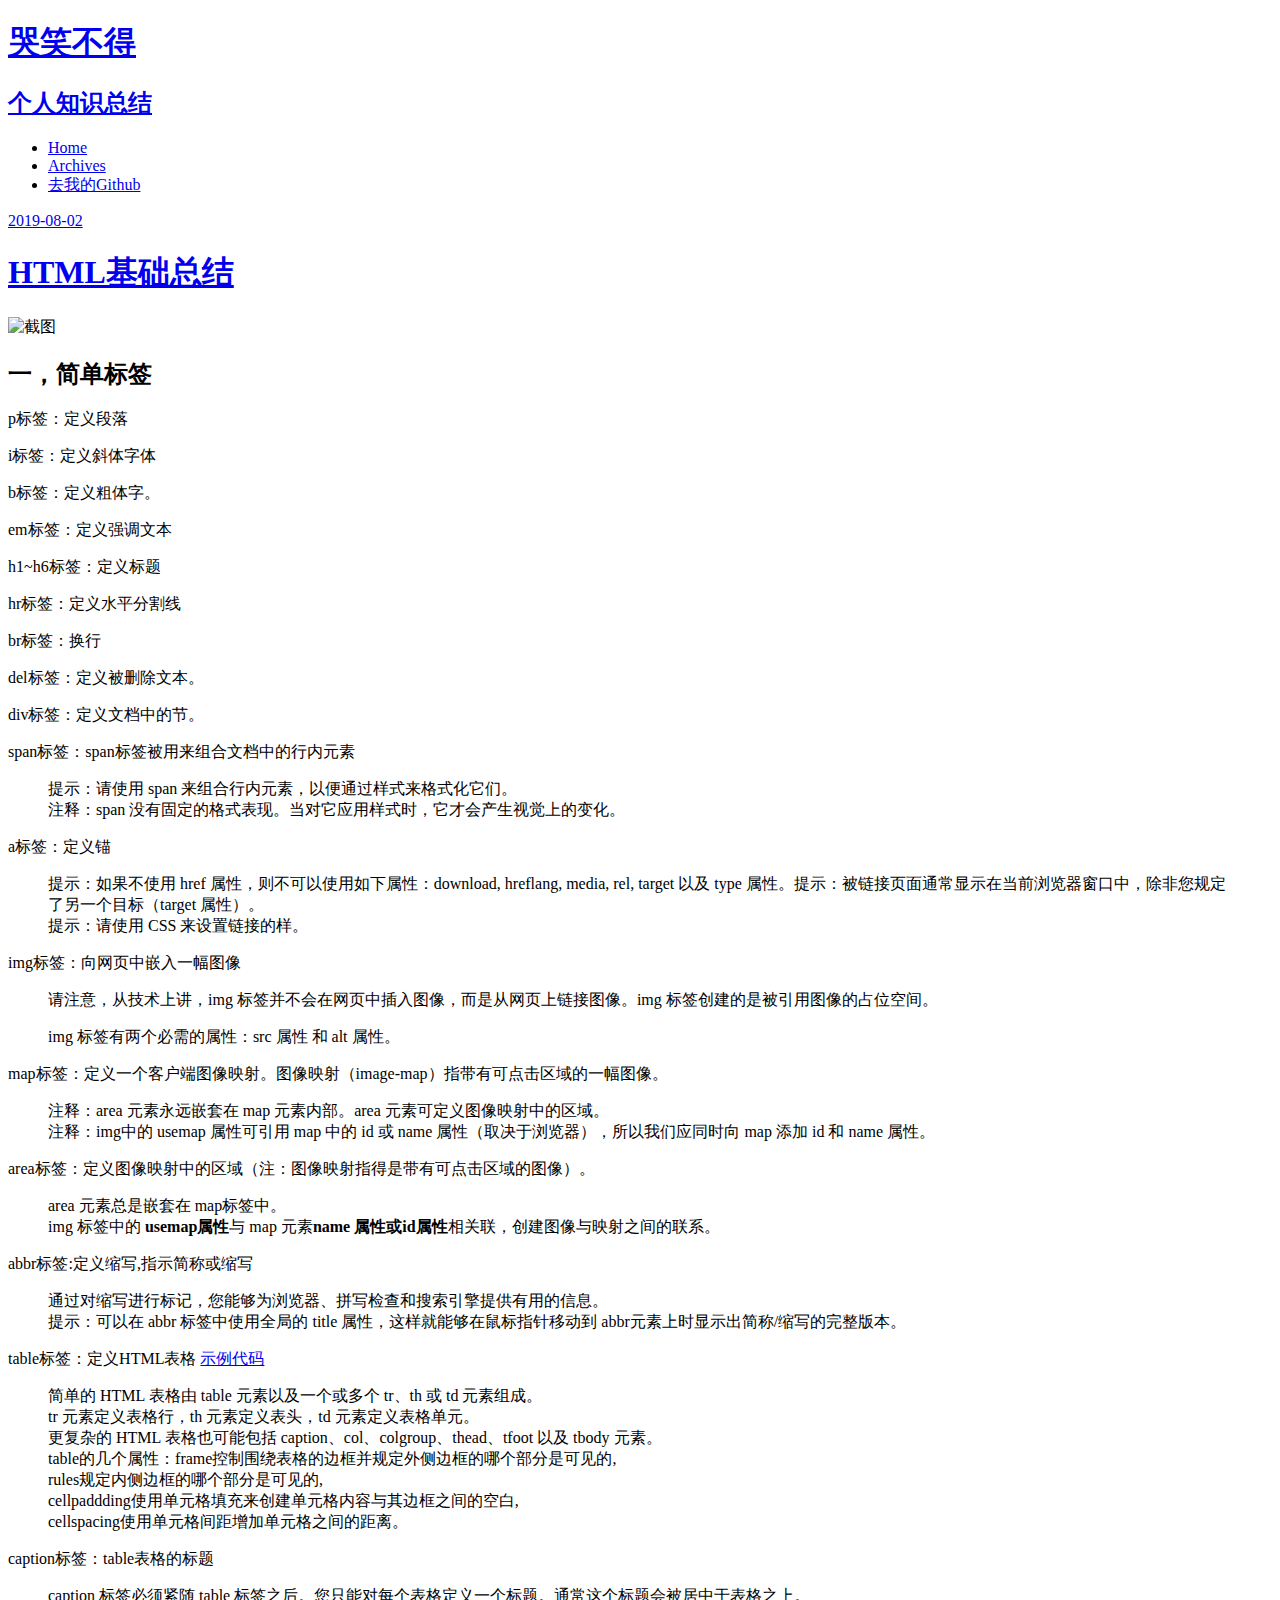
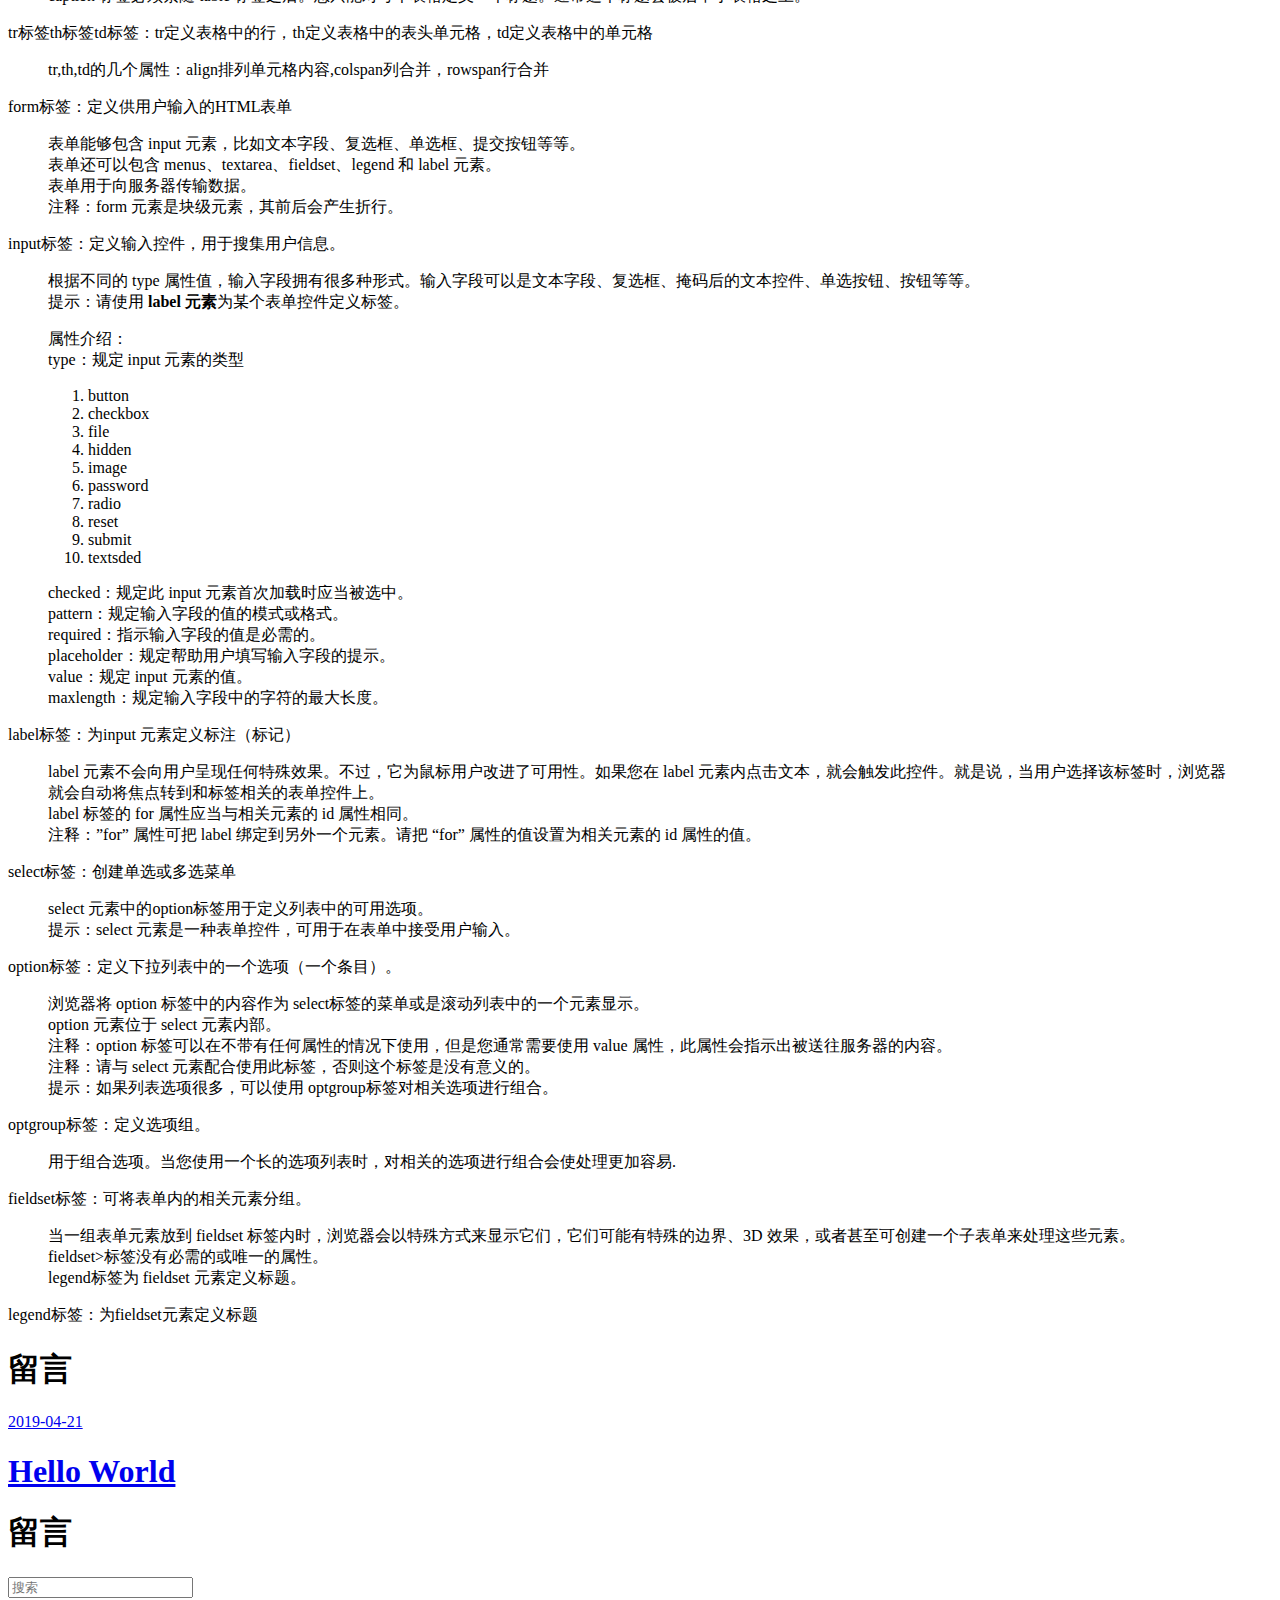
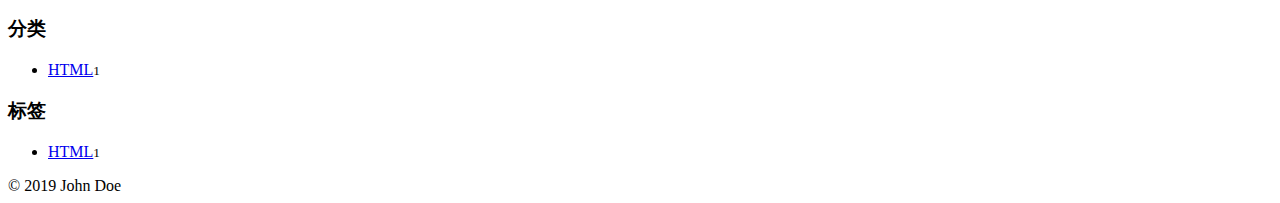
==== commit cad5af2a: "Site updated: 2019-09-01 14:43:36" ====
--- a/index.html
+++ b/index.html
@@ -1,752 +1,278 @@
-<!DOCTYPE html>
-
-
-
-
-
-
-
-
-
-
-
-
-  
-
-
-<html class="theme-next muse use-motion" lang>
+<!DOCTYPE HTML>
+<html>
 <head><meta name="generator" content="Hexo 3.8.0">
-  <meta charset="UTF-8">
-<meta http-equiv="X-UA-Compatible" content="IE=edge">
-<meta name="viewport" content="width=device-width, initial-scale=1, maximum-scale=2">
-<meta name="theme-color" content="#222">
-
-
-
-
-
-
-
-
-
-
-
-
-
-
-
-
-
-
-
-
-
-
-
-
-<link rel="stylesheet" href="/lib/font-awesome/css/font-awesome.min.css?v=4.6.2">
-
-<link rel="stylesheet" href="/css/main.css?v=7.1.0">
-
-
-  <link rel="apple-touch-icon" sizes="180x180" href="/images/apple-touch-icon-next.png?v=7.1.0">
-
-
-  <link rel="icon" type="image/png" sizes="32x32" href="/images/favicon-32x32-next.png?v=7.1.0">
-
-
-  <link rel="icon" type="image/png" sizes="16x16" href="/images/favicon-16x16-next.png?v=7.1.0">
-
-
-  <link rel="mask-icon" href="/images/logo.svg?v=7.1.0" color="#222">
-
-
-
-
-
-
-
-<script id="hexo.configurations">
-  var NexT = window.NexT || {};
-  var CONFIG = {
-    root: '/',
-    scheme: 'Muse',
-    version: '7.1.0',
-    sidebar: {"position":"left","display":"post","offset":12,"onmobile":false,"dimmer":false},
-    back2top: true,
-    back2top_sidebar: false,
-    fancybox: false,
-    fastclick: false,
-    lazyload: false,
-    tabs: true,
-    motion: {"enable":true,"async":false,"transition":{"post_block":"fadeIn","post_header":"slideDownIn","post_body":"slideDownIn","coll_header":"slideLeftIn","sidebar":"slideUpIn"}},
-    algolia: {
-      applicationID: '',
-      apiKey: '',
-      indexName: '',
-      hits: {"per_page":10},
-      labels: {"input_placeholder":"Search for Posts","hits_empty":"We didn't find any results for the search: ${query}","hits_stats":"${hits} results found in ${time} ms"}
-    }
-  };
-</script>
-
-
-  
-
-
-
-
-  <meta property="og:type" content="website">
-<meta property="og:title" content="Hexo">
-<meta property="og:url" content="http://yoursite.com/index.html">
-<meta property="og:site_name" content="Hexo">
-<meta property="og:locale" content="default">
-<meta name="twitter:card" content="summary">
-<meta name="twitter:title" content="Hexo">
-
-
-
-
-
-  
-  
-  <link rel="canonical" href="http://yoursite.com/">
-
-
-
-<script id="page.configurations">
-  CONFIG.page = {
-    sidebar: "",
-  };
-</script>
-
-  <title>Hexo</title>
-  
-
-
-
-
-
-
-
-
-
-
-
-
-  <noscript>
-  <style>
-  .use-motion .motion-element,
-  .use-motion .brand,
-  .use-motion .menu-item,
-  .sidebar-inner,
-  .use-motion .post-block,
-  .use-motion .pagination,
-  .use-motion .comments,
-  .use-motion .post-header,
-  .use-motion .post-body,
-  .use-motion .collection-title { opacity: initial; }
-
-  .use-motion .logo,
-  .use-motion .site-title,
-  .use-motion .site-subtitle {
-    opacity: initial;
-    top: initial;
-  }
-
-  .use-motion .logo-line-before i { left: initial; }
-  .use-motion .logo-line-after i { right: initial; }
-  </style>
-</noscript>
+  <meta charset="utf-8">
+  
+  <title>哭笑不得</title>
+  <meta name="author" content="John Doe">
+  
+  
+  <meta name="viewport" content="width=device-width, initial-scale=1, maximum-scale=1">
+
+  
+  <meta property="og:site_name" content="哭笑不得">
+
+  
+    <meta property="og:image" content>
+  
+
+  <link href="/favicon.png" rel="icon">
+  <link rel="alternate" href="/atom.xml" title="哭笑不得" type="application/atom+xml">
+  <link rel="stylesheet" href="/css/style.css" media="screen" type="text/css">
+  <!--[if lt IE 9]><script src="//html5shiv.googlecode.com/svn/trunk/html5.js"></script><![endif]-->
+  
 
 </head>
-
-<body itemscope itemtype="http://schema.org/WebPage" lang="default">
-
-  
-  
+</html>
+
+<body>
+  <header id="header" class="inner"><div class="alignleft">
+  <h1><a href="/">哭笑不得</a></h1>
+  <h2><a href="/">个人知识总结</a></h2>
+</div>
+<nav id="main-nav" class="alignright">
+  <ul>
     
-  
-
-  <div class="container sidebar-position-left 
-  page-home">
-    <div class="headband"></div>
-
-    <header id="header" class="header" itemscope itemtype="http://schema.org/WPHeader">
-      <div class="header-inner"><div class="site-brand-wrapper">
-  <div class="site-meta">
+      <li><a href="/">Home</a></li>
     
-
-    <div class="custom-logo-site-title">
-      <a href="/" class="brand" rel="start">
-        <span class="logo-line-before"><i></i></span>
-        <span class="site-title">Hexo</span>
-        <span class="logo-line-after"><i></i></span>
-      </a>
+      <li><a href="/archives">Archives</a></li>
+    
+    <li><a target="-blank" href="https://github.com/guirui-li">去我的Github</a></li>
+  </ul>
+  <div class="clearfix"></div>
+</nav>
+<div class="clearfix"></div>
+</header>
+  <div id="content" class="inner">
+    <div id="main-col" class="alignleft"><div id="wrapper">
+  <article class="post">
+  
+  <div class="post-content">
+    <header>
+      
+      <div class="icon"></div>
+      <time datetime="2019-08-02T06:00:00.000Z"><a href="/2019/08/02/HTML基础总结/">2019-08-02</a></time>
+      
+      
+  
+    <h1 class="title"><a href="/2019/08/02/HTML基础总结/">HTML基础总结</a></h1>
+  
+
+    </header>
+    <div class="entry">
+      
+      <p><img src="http://pvlf50vgd.bkt.clouddn.com/5.jpg" alt="截图"></p>
+<h2 id="一，简单标签"><a href="#一，简单标签" class="headerlink" title="一，简单标签"></a>一，简单标签</h2><p>p标签：定义段落</p>
+<p>i标签：定义斜体字体</p>
+<p>b标签：定义粗体字。</p>
+<p>em标签：定义强调文本</p>
+<p>h1~h6标签：定义标题</p>
+<p>hr标签：定义水平分割线</p>
+<p>br标签：换行</p>
+<p>del标签：定义被删除文本。</p>
+<p>div标签：定义文档中的节。</p>
+<p>span标签：span标签被用来组合文档中的行内元素</p>
+<blockquote>
+<p>提示：请使用 span 来组合行内元素，以便通过样式来格式化它们。<br>注释：span 没有固定的格式表现。当对它应用样式时，它才会产生视觉上的变化。</p>
+</blockquote>
+<p>a标签：定义锚</p>
+<blockquote>
+<p>提示：如果不使用 href 属性，则不可以使用如下属性：download, hreflang, media, rel, target 以及 type 属性。提示：被链接页面通常显示在当前浏览器窗口中，除非您规定了另一个目标（target 属性）。<br>提示：请使用 CSS 来设置链接的样。</p>
+</blockquote>
+<p>img标签：向网页中嵌入一幅图像</p>
+<blockquote>
+<p>请注意，从技术上讲，img 标签并不会在网页中插入图像，而是从网页上链接图像。img 标签创建的是被引用图像的占位空间。</p>
+<p>img 标签有两个必需的属性：src 属性 和 alt 属性。</p>
+</blockquote>
+<p>map标签：定义一个客户端图像映射。图像映射（image-map）指带有可点击区域的一幅图像。</p>
+<blockquote>
+<p>注释：area 元素永远嵌套在 map 元素内部。area 元素可定义图像映射中的区域。<br>注释：img中的 usemap 属性可引用 map 中的 id 或 name 属性（取决于浏览器），所以我们应同时向 map 添加 id 和 name 属性。</p>
+</blockquote>
+<p>area标签：定义图像映射中的区域（注：图像映射指得是带有可点击区域的图像）。</p>
+<blockquote>
+<p>area 元素总是嵌套在 map标签中。<br>img 标签中的 <strong>usemap属性</strong>与 map 元素<strong>name 属性或id属性</strong>相关联，创建图像与映射之间的联系。</p>
+</blockquote>
+<p>abbr标签:定义缩写,指示简称或缩写</p>
+<blockquote>
+<p>通过对缩写进行标记，您能够为浏览器、拼写检查和搜索引擎提供有用的信息。<br>提示：可以在 abbr 标签中使用全局的 title 属性，这样就能够在鼠标指针移动到 abbr元素上时显示出简称/缩写的完整版本。</p>
+</blockquote>
+<p>table标签：定义HTML表格 <a href="https://www.w3school.com.cn/tags/tag_table.asp" target="_blank" rel="noopener">示例代码</a></p>
+<blockquote>
+<p>简单的 HTML 表格由 table 元素以及一个或多个 tr、th 或 td 元素组成。<br>tr 元素定义表格行，th 元素定义表头，td 元素定义表格单元。<br>更复杂的 HTML 表格也可能包括 caption、col、colgroup、thead、tfoot 以及 tbody 元素。<br>table的几个属性：frame控制围绕表格的边框并规定外侧边框的哪个部分是可见的,<br>rules规定内侧边框的哪个部分是可见的,<br>cellpaddding使用单元格填充来创建单元格内容与其边框之间的空白,<br>cellspacing使用单元格间距增加单元格之间的距离。</p>
+</blockquote>
+<p>caption标签：table表格的标题</p>
+<blockquote>
+<p>caption 标签必须紧随 table 标签之后。您只能对每个表格定义一个标题。通常这个标题会被居中于表格之上。</p>
+</blockquote>
+<p>tr标签th标签td标签：tr定义表格中的行，th定义表格中的表头单元格，td定义表格中的单元格</p>
+<blockquote>
+<p>tr,th,td的几个属性：align排列单元格内容,colspan列合并，rowspan行合并</p>
+</blockquote>
+<p>form标签：定义供用户输入的HTML表单</p>
+<blockquote>
+<p>表单能够包含 input 元素，比如文本字段、复选框、单选框、提交按钮等等。<br>表单还可以包含 menus、textarea、fieldset、legend 和 label 元素。<br>表单用于向服务器传输数据。<br>注释：form 元素是块级元素，其前后会产生折行。</p>
+</blockquote>
+<p>input标签：定义输入控件，用于搜集用户信息。</p>
+<blockquote>
+<p>根据不同的 type 属性值，输入字段拥有很多种形式。输入字段可以是文本字段、复选框、掩码后的文本控件、单选按钮、按钮等等。<br>提示：请使用 <strong>label 元素</strong>为某个表单控件定义标签。</p>
+</blockquote>
+<blockquote>
+<p>属性介绍：<br>type：规定 input 元素的类型</p>
+<ol>
+<li>button</li>
+<li>checkbox</li>
+<li>file</li>
+<li>hidden</li>
+<li>image</li>
+<li>password</li>
+<li>radio</li>
+<li>reset</li>
+<li>submit</li>
+<li>textsded</li>
+</ol>
+</blockquote>
+<blockquote>
+<p>checked：规定此 input 元素首次加载时应当被选中。<br>pattern：规定输入字段的值的模式或格式。<br>required：指示输入字段的值是必需的。<br>placeholder：规定帮助用户填写输入字段的提示。<br>value：规定 input 元素的值。<br>maxlength：规定输入字段中的字符的最大长度。</p>
+</blockquote>
+<p>label标签：为input 元素定义标注（标记）</p>
+<blockquote>
+<p>label 元素不会向用户呈现任何特殊效果。不过，它为鼠标用户改进了可用性。如果您在 label 元素内点击文本，就会触发此控件。就是说，当用户选择该标签时，浏览器就会自动将焦点转到和标签相关的表单控件上。<br>label 标签的 for 属性应当与相关元素的 id 属性相同。<br>注释：”for” 属性可把 label 绑定到另外一个元素。请把 “for” 属性的值设置为相关元素的 id 属性的值。</p>
+</blockquote>
+<p>select标签：创建单选或多选菜单</p>
+<blockquote>
+<p>select 元素中的option标签用于定义列表中的可用选项。<br>提示：select 元素是一种表单控件，可用于在表单中接受用户输入。</p>
+</blockquote>
+<p>option标签：定义下拉列表中的一个选项（一个条目）。</p>
+<blockquote>
+<p>浏览器将 option 标签中的内容作为 select标签的菜单或是滚动列表中的一个元素显示。<br>option 元素位于 select 元素内部。<br>注释：option 标签可以在不带有任何属性的情况下使用，但是您通常需要使用 value 属性，此属性会指示出被送往服务器的内容。<br>注释：请与 select 元素配合使用此标签，否则这个标签是没有意义的。<br>提示：如果列表选项很多，可以使用 optgroup标签对相关选项进行组合。</p>
+</blockquote>
+<p>optgroup标签：定义选项组。</p>
+<blockquote>
+<p>用于组合选项。当您使用一个长的选项列表时，对相关的选项进行组合会使处理更加容易.</p>
+</blockquote>
+<p>fieldset标签：可将表单内的相关元素分组。</p>
+<blockquote>
+<p>当一组表单元素放到 fieldset 标签内时，浏览器会以特殊方式来显示它们，它们可能有特殊的边界、3D 效果，或者甚至可创建一个子表单来处理这些元素。<br>fieldset&gt;标签没有必需的或唯一的属性。<br>legend标签为 fieldset 元素定义标题。</p>
+</blockquote>
+<p>legend标签：为fieldset元素定义标题</p>
+
+      
     </div>
-    
-    
-  </div>
-
-  <div class="site-nav-toggle">
-    <button aria-label="Navigationsleiste an/ausschalten">
-      <span class="btn-bar"></span>
-      <span class="btn-bar"></span>
-      <span class="btn-bar"></span>
-    </button>
-  </div>
-</div>
-
-
-
-<nav class="site-nav">
-  
-    <ul id="menu" class="menu">
-      
-        
-        
-        
-          
-          <li class="menu-item menu-item-home menu-item-active">
-
-    
-    
-    
-      
-    
-
-    
-
-    <a href="/" rel="section"><i class="menu-item-icon fa fa-fw fa-home"></i> <br>Startseite</a>
-
-  </li>
-        
-        
-        
-          
-          <li class="menu-item menu-item-archives">
-
-    
-    
-    
-      
-    
-
-    
-
-    <a href="/archives/" rel="section"><i class="menu-item-icon fa fa-fw fa-archive"></i> <br>Archiv</a>
-
-  </li>
-
-      
-      
-    </ul>
-  
-
-  
-    
-
-  
-
-  
-</nav>
-
-
-
-  
-
-
-
-</div>
-    </header>
-
-    
-
-
-    <main id="main" class="main">
-      <div class="main-inner">
-        <div class="content-wrap">
-          
-          <div id="content" class="content">
-            
-  <section id="posts" class="posts-expand">
-    
-      
-
-  
-
-  
-  
-  
-
-  
-
-  <article class="post post-type-normal" itemscope itemtype="http://schema.org/Article">
-  
-  
-  
-  <div class="post-block">
-    <link itemprop="mainEntityOfPage" href="http://yoursite.com/2019/04/21/hello-world/">
-
-    <span hidden itemprop="author" itemscope itemtype="http://schema.org/Person">
-      <meta itemprop="name" content="John Doe">
-      <meta itemprop="description" content>
-      <meta itemprop="image" content="/images/avatar.gif">
-    </span>
-
-    <span hidden itemprop="publisher" itemscope itemtype="http://schema.org/Organization">
-      <meta itemprop="name" content="Hexo">
-    </span>
-
-    
-      <header class="post-header">
-
-        
-        
-          <h1 class="post-title" itemprop="name headline">
-                
-                
-                <a href="/2019/04/21/hello-world/" class="post-title-link" itemprop="url">Hello World</a>
-              
-            
-          </h1>
-        
-
-        <div class="post-meta">
-          <span class="post-time">
-
-            
-            
-            
-
-            
-              <span class="post-meta-item-icon">
-                <i class="fa fa-calendar-o"></i>
-              </span>
-              
-                <span class="post-meta-item-text">Veröffentlicht am</span>
-              
-
-              
-                
-              
-
-              <time title="Erstellt: 2019-04-21 11:37:54 / Geändert am: 14:13:38" itemprop="dateCreated datePublished" datetime="2019-04-21T11:37:54+08:00">2019-04-21</time>
-            
-
-            
-              
-
-              
-            
-          </span>
-
-          
-
-          
-            
-            
-          
-
-          
-          
-
-          
-
-          
-
-          
-
-        </div>
-      </header>
-    
-
-    
-    
-    
-    <div class="post-body" itemprop="articleBody">
-
-      
-      
-
-      
-        
-          
-            <h1 id="欢迎使用-Cmd-Markdown-编辑阅读器"><a href="#欢迎使用-Cmd-Markdown-编辑阅读器" class="headerlink" title="欢迎使用 Cmd Markdown 编辑阅读器"></a>欢迎使用 Cmd Markdown 编辑阅读器</h1><hr>
-<p>我们理解您需要更便捷更高效的工具记录思想，整理笔记、知识，并将其中承载的价值传播给他人，<strong>Cmd Markdown</strong> 是我们给出的答案 —— 我们为记录思想和分享知识提供更专业的工具。 您可以使用 Cmd Markdown：</p>
-<blockquote>
-<ul>
-<li>整理知识，学习笔记</li>
-<li>发布日记，杂文，所见所想</li>
-<li>撰写发布技术文稿（代码支持）</li>
-<li>撰写发布学术论文（LaTeX 公式支持）</li>
-</ul>
-</blockquote>
-<p><img src="https://www.zybuluo.com/static/img/logo.png" alt="cmd-markdown-logo"></p>
-<p>除了您现在看到的这个 Cmd Markdown 在线版本，您还可以前往以下网址下载：</p>
-<h3 id="Windows-Mac-Linux-全平台客户端"><a href="#Windows-Mac-Linux-全平台客户端" class="headerlink" title="Windows/Mac/Linux 全平台客户端"></a><a href="https://www.zybuluo.com/cmd/" target="_blank" rel="noopener">Windows/Mac/Linux 全平台客户端</a></h3><blockquote>
-<p>请保留此份 Cmd Markdown 的欢迎稿兼使用说明，如需撰写新稿件，点击顶部工具栏右侧的 <i class="icon-file"></i> <strong>新文稿</strong> 或者使用快捷键 <code>Ctrl+Alt+N</code>。</p>
-</blockquote>
-<hr>
-<h2 id="什么是-Markdown"><a href="#什么是-Markdown" class="headerlink" title="什么是 Markdown"></a>什么是 Markdown</h2><p>Markdown 是一种方便记忆、书写的纯文本标记语言，用户可以使用这些标记符号以最小的输入代价生成极富表现力的文档：譬如您正在阅读的这份文档。它使用简单的符号标记不同的标题，分割不同的段落，<strong>粗体</strong> 或者 <em>斜体</em> 某些文字，更棒的是，它还可以</p>
-<h3 id="1-制作一份待办事宜-Todo-列表"><a href="#1-制作一份待办事宜-Todo-列表" class="headerlink" title="1. 制作一份待办事宜 Todo 列表"></a>1. 制作一份待办事宜 <a href="https://www.zybuluo.com/mdeditor?url=https://www.zybuluo.com/static/editor/md-help.markdown#13-待办事宜-todo-列表" target="_blank" rel="noopener">Todo 列表</a></h3><ul>
-<li style="list-style: none"><input type="checkbox"> 支持以 PDF 格式导出文稿</li>
-<li style="list-style: none"><input type="checkbox"> 改进 Cmd 渲染算法，使用局部渲染技术提高渲染效率</li>
-<li style="list-style: none"><input type="checkbox" checked> 新增 Todo 列表功能</li>
-<li style="list-style: none"><input type="checkbox" checked> 修复 LaTex 公式渲染问题</li>
-<li style="list-style: none"><input type="checkbox" checked> 新增 LaTex 公式编号功能</li>
-</ul>
-<h3 id="2-书写一个质能守恒公式-LaTeX"><a href="#2-书写一个质能守恒公式-LaTeX" class="headerlink" title="2. 书写一个质能守恒公式[^LaTeX]"></a>2. 书写一个质能守恒公式[^LaTeX]</h3><p>$$E=mc^2$$</p>
-<h3 id="3-高亮一段代码-code"><a href="#3-高亮一段代码-code" class="headerlink" title="3. 高亮一段代码[^code]"></a>3. 高亮一段代码[^code]</h3><figure class="highlight python"><table><tr><td class="gutter"><pre><span class="line">1</span><br><span class="line">2</span><br><span class="line">3</span><br><span class="line">4</span><br><span class="line">5</span><br><span class="line">6</span><br><span class="line">7</span><br></pre></td><td class="code"><pre><span class="line"><span class="meta">@requires_authorization</span></span><br><span class="line"><span class="class"><span class="keyword">class</span> <span class="title">SomeClass</span>:</span></span><br><span class="line">    <span class="keyword">pass</span></span><br><span class="line"></span><br><span class="line"><span class="keyword">if</span> __name__ == <span class="string">'__main__'</span>:</span><br><span class="line">    <span class="comment"># A comment</span></span><br><span class="line">    <span class="keyword">print</span> <span class="string">'hello world'</span></span><br></pre></td></tr></table></figure>
-<h3 id="4-高效绘制-流程图"><a href="#4-高效绘制-流程图" class="headerlink" title="4. 高效绘制 流程图"></a>4. 高效绘制 <a href="https://www.zybuluo.com/mdeditor?url=https://www.zybuluo.com/static/editor/md-help.markdown#7-流程图" target="_blank" rel="noopener">流程图</a></h3><figure class="highlight plain"><table><tr><td class="gutter"><pre><span class="line">1</span><br><span class="line">2</span><br><span class="line">3</span><br><span class="line">4</span><br><span class="line">5</span><br><span class="line">6</span><br><span class="line">7</span><br><span class="line">8</span><br></pre></td><td class="code"><pre><span class="line">st=&gt;start: Start</span><br><span class="line">op=&gt;operation: Your Operation</span><br><span class="line">cond=&gt;condition: Yes or No?</span><br><span class="line">e=&gt;end</span><br><span class="line"></span><br><span class="line">st-&gt;op-&gt;cond</span><br><span class="line">cond(yes)-&gt;e</span><br><span class="line">cond(no)-&gt;op</span><br></pre></td></tr></table></figure>
-<h3 id="5-高效绘制-序列图"><a href="#5-高效绘制-序列图" class="headerlink" title="5. 高效绘制 序列图"></a>5. 高效绘制 <a href="https://www.zybuluo.com/mdeditor?url=https://www.zybuluo.com/static/editor/md-help.markdown#8-序列图" target="_blank" rel="noopener">序列图</a></h3><figure class="highlight plain"><table><tr><td class="gutter"><pre><span class="line">1</span><br><span class="line">2</span><br><span class="line">3</span><br></pre></td><td class="code"><pre><span class="line">Alice-&gt;Bob: Hello Bob, how are you?</span><br><span class="line">Note right of Bob: Bob thinks</span><br><span class="line">Bob--&gt;Alice: I am good thanks!</span><br></pre></td></tr></table></figure>
-<h3 id="6-高效绘制-甘特图"><a href="#6-高效绘制-甘特图" class="headerlink" title="6. 高效绘制 甘特图"></a>6. 高效绘制 <a href="https://www.zybuluo.com/mdeditor?url=https://www.zybuluo.com/static/editor/md-help.markdown#9-甘特图" target="_blank" rel="noopener">甘特图</a></h3><figure class="highlight plain"><table><tr><td class="gutter"><pre><span class="line">1</span><br><span class="line">2</span><br><span class="line">3</span><br><span class="line">4</span><br><span class="line">5</span><br><span class="line">6</span><br><span class="line">7</span><br><span class="line">8</span><br><span class="line">9</span><br><span class="line">10</span><br><span class="line">11</span><br><span class="line">12</span><br><span class="line">13</span><br></pre></td><td class="code"><pre><span class="line">title 项目开发流程</span><br><span class="line">section 项目确定</span><br><span class="line">    需求分析       :a1, 2016-06-22, 3d</span><br><span class="line">    可行性报告     :after a1, 5d</span><br><span class="line">    概念验证       : 5d</span><br><span class="line">section 项目实施</span><br><span class="line">    概要设计      :2016-07-05  , 5d</span><br><span class="line">    详细设计      :2016-07-08, 10d</span><br><span class="line">    编码          :2016-07-15, 10d</span><br><span class="line">    测试          :2016-07-22, 5d</span><br><span class="line">section 发布验收</span><br><span class="line">    发布: 2d</span><br><span class="line">    验收: 3d</span><br></pre></td></tr></table></figure>
-<h3 id="7-绘制表格"><a href="#7-绘制表格" class="headerlink" title="7. 绘制表格"></a>7. 绘制表格</h3><table>
-<thead>
-<tr>
-<th>项目</th>
-<th style="text-align:right">价格</th>
-<th style="text-align:center">数量</th>
-</tr>
-</thead>
-<tbody>
-<tr>
-<td>计算机</td>
-<td style="text-align:right">\$1600</td>
-<td style="text-align:center">5</td>
-</tr>
-<tr>
-<td>手机</td>
-<td style="text-align:right">\$12</td>
-<td style="text-align:center">12</td>
-</tr>
-<tr>
-<td>管线</td>
-<td style="text-align:right">\$1</td>
-<td style="text-align:center">234</td>
-</tr>
-</tbody>
-</table>
-<h3 id="8-更详细语法说明"><a href="#8-更详细语法说明" class="headerlink" title="8. 更详细语法说明"></a>8. 更详细语法说明</h3><p>想要查看更详细的语法说明，可以参考我们准备的 <a href="https://www.zybuluo.com/mdeditor?url=https://www.zybuluo.com/static/editor/md-help.markdown" target="_blank" rel="noopener">Cmd Markdown 简明语法手册</a>，进阶用户可以参考 <a href="https://www.zybuluo.com/mdeditor?url=https://www.zybuluo.com/static/editor/md-help.markdown#cmd-markdown-高阶语法手册" target="_blank" rel="noopener">Cmd Markdown 高阶语法手册</a> 了解更多高级功能。</p>
-<p>总而言之，不同于其它 <em>所见即所得</em> 的编辑器：你只需使用键盘专注于书写文本内容，就可以生成印刷级的排版格式，省却在键盘和工具栏之间来回切换，调整内容和格式的麻烦。<strong>Markdown 在流畅的书写和印刷级的阅读体验之间找到了平衡。</strong> 目前它已经成为世界上最大的技术分享网站 GitHub 和 技术问答网站 StackOverFlow 的御用书写格式。</p>
-<hr>
-<h2 id="什么是-Cmd-Markdown"><a href="#什么是-Cmd-Markdown" class="headerlink" title="什么是 Cmd Markdown"></a>什么是 Cmd Markdown</h2><p>您可以使用很多工具书写 Markdown，但是 Cmd Markdown 是这个星球上我们已知的、最好的 Markdown 工具——没有之一 ：）因为深信文字的力量，所以我们和你一样，对流畅书写，分享思想和知识，以及阅读体验有极致的追求，我们把对于这些诉求的回应整合在 Cmd Markdown，并且一次，两次，三次，乃至无数次地提升这个工具的体验，最终将它演化成一个 <strong>编辑/发布/阅读</strong> Markdown 的在线平台——您可以在任何地方，任何系统/设备上管理这里的文字。</p>
-<h3 id="1-实时同步预览"><a href="#1-实时同步预览" class="headerlink" title="1. 实时同步预览"></a>1. 实时同步预览</h3><p>我们将 Cmd Markdown 的主界面一分为二，左边为<strong>编辑区</strong>，右边为<strong>预览区</strong>，在编辑区的操作会实时地渲染到预览区方便查看最终的版面效果，并且如果你在其中一个区拖动滚动条，我们有一个巧妙的算法把另一个区的滚动条同步到等价的位置，超酷！</p>
-<h3 id="2-编辑工具栏"><a href="#2-编辑工具栏" class="headerlink" title="2. 编辑工具栏"></a>2. 编辑工具栏</h3><p>也许您还是一个 Markdown 语法的新手，在您完全熟悉它之前，我们在 <strong>编辑区</strong> 的顶部放置了一个如下图所示的工具栏，您可以使用鼠标在工具栏上调整格式，不过我们仍旧鼓励你使用键盘标记格式，提高书写的流畅度。</p>
-<p><img src="https://www.zybuluo.com/static/img/toolbar-editor.png" alt="tool-editor"></p>
-<h3 id="3-编辑模式"><a href="#3-编辑模式" class="headerlink" title="3. 编辑模式"></a>3. 编辑模式</h3><p>完全心无旁骛的方式编辑文字：点击 <strong>编辑工具栏</strong> 最右侧的拉伸按钮或者按下 <code>Ctrl + M</code>，将 Cmd Markdown 切换到独立的编辑模式，这是一个极度简洁的写作环境，所有可能会引起分心的元素都已经被挪除，超清爽！</p>
-<h3 id="4-实时的云端文稿"><a href="#4-实时的云端文稿" class="headerlink" title="4. 实时的云端文稿"></a>4. 实时的云端文稿</h3><p>为了保障数据安全，Cmd Markdown 会将您每一次击键的内容保存至云端，同时在 <strong>编辑工具栏</strong> 的最右侧提示 <code>已保存</code> 的字样。无需担心浏览器崩溃，机器掉电或者地震，海啸——在编辑的过程中随时关闭浏览器或者机器，下一次回到 Cmd Markdown 的时候继续写作。</p>
-<h3 id="5-离线模式"><a href="#5-离线模式" class="headerlink" title="5. 离线模式"></a>5. 离线模式</h3><p>在网络环境不稳定的情况下记录文字一样很安全！在您写作的时候，如果电脑突然失去网络连接，Cmd Markdown 会智能切换至离线模式，将您后续键入的文字保存在本地，直到网络恢复再将他们传送至云端，即使在网络恢复前关闭浏览器或者电脑，一样没有问题，等到下次开启 Cmd Markdown 的时候，她会提醒您将离线保存的文字传送至云端。简而言之，我们尽最大的努力保障您文字的安全。</p>
-<h3 id="6-管理工具栏"><a href="#6-管理工具栏" class="headerlink" title="6. 管理工具栏"></a>6. 管理工具栏</h3><p>为了便于管理您的文稿，在 <strong>预览区</strong> 的顶部放置了如下所示的 <strong>管理工具栏</strong>：</p>
-<p><img src="https://www.zybuluo.com/static/img/toolbar-manager.jpg" alt="tool-manager"></p>
-<p>通过管理工具栏可以：</p>
-<p><i class="icon-share"></i> 发布：将当前的文稿生成固定链接，在网络上发布，分享<br><i class="icon-file"></i> 新建：开始撰写一篇新的文稿<br><i class="icon-trash"></i> 删除：删除当前的文稿<br><i class="icon-cloud"></i> 导出：将当前的文稿转化为 Markdown 文本或者 Html 格式，并导出到本地<br><i class="icon-reorder"></i> 列表：所有新增和过往的文稿都可以在这里查看、操作<br><i class="icon-pencil"></i> 模式：切换 普通/Vim/Emacs 编辑模式</p>
-<h3 id="7-阅读工具栏"><a href="#7-阅读工具栏" class="headerlink" title="7. 阅读工具栏"></a>7. 阅读工具栏</h3><p><img src="https://www.zybuluo.com/static/img/toolbar-reader.jpg" alt="tool-manager"></p>
-<p>通过 <strong>预览区</strong> 右上角的 <strong>阅读工具栏</strong>，可以查看当前文稿的目录并增强阅读体验。</p>
-<p>工具栏上的五个图标依次为：</p>
-<p><i class="icon-list"></i> 目录：快速导航当前文稿的目录结构以跳转到感兴趣的段落<br><i class="icon-chevron-sign-left"></i> 视图：互换左边编辑区和右边预览区的位置<br><i class="icon-adjust"></i> 主题：内置了黑白两种模式的主题，试试 <strong>黑色主题</strong>，超炫！<br><i class="icon-desktop"></i> 阅读：心无旁骛的阅读模式提供超一流的阅读体验<br><i class="icon-fullscreen"></i> 全屏：简洁，简洁，再简洁，一个完全沉浸式的写作和阅读环境</p>
-<h3 id="8-阅读模式"><a href="#8-阅读模式" class="headerlink" title="8. 阅读模式"></a>8. 阅读模式</h3><p>在 <strong>阅读工具栏</strong> 点击 <i class="icon-desktop"></i> 或者按下 <code>Ctrl+Alt+M</code> 随即进入独立的阅读模式界面，我们在版面渲染上的每一个细节：字体，字号，行间距，前背景色都倾注了大量的时间，努力提升阅读的体验和品质。</p>
-<h3 id="9-标签、分类和搜索"><a href="#9-标签、分类和搜索" class="headerlink" title="9. 标签、分类和搜索"></a>9. 标签、分类和搜索</h3><p>在编辑区任意行首位置输入以下格式的文字可以标签当前文档：</p>
-<p>标签： 未分类</p>
-<p>标签以后的文稿在【文件列表】（Ctrl+Alt+F）里会按照标签分类，用户可以同时使用键盘或者鼠标浏览查看，或者在【文件列表】的搜索文本框内搜索标题关键字过滤文稿，如下图所示：</p>
-<p><img src="https://www.zybuluo.com/static/img/file-list.png" alt="file-list"></p>
-<h3 id="10-文稿发布和分享"><a href="#10-文稿发布和分享" class="headerlink" title="10. 文稿发布和分享"></a>10. 文稿发布和分享</h3><p>在您使用 Cmd Markdown 记录，创作，整理，阅读文稿的同时，我们不仅希望它是一个有力的工具，更希望您的思想和知识通过这个平台，连同优质的阅读体验，将他们分享给有相同志趣的人，进而鼓励更多的人来到这里记录分享他们的思想和知识，尝试点击 <i class="icon-share"></i> (Ctrl+Alt+P) 发布这份文档给好友吧！</p>
-<hr>
-<p>再一次感谢您花费时间阅读这份欢迎稿，点击 <i class="icon-file"></i> (Ctrl+Alt+N) 开始撰写新的文稿吧！祝您在这里记录、阅读、分享愉快！</p>
-<p>作者 <a href="http://weibo.com/ghosert" target="_blank" rel="noopener">@ghosert</a><br>2016 年 07月 07日    </p>
-<p>[^LaTeX]: 支持 <strong>LaTeX</strong> 编辑显示支持，例如：$\sum_{i=1}^n a_i=0$， 访问 <a href="http://meta.math.stackexchange.com/questions/5020/mathjax-basic-tutorial-and-quick-reference" target="_blank" rel="noopener">MathJax</a> 参考更多使用方法。</p>
-<p>[^code]: 代码高亮功能支持包括 Java, Python, JavaScript 在内的，<strong>四十一</strong>种主流编程语言。</p>
-
-          
-        
-      
-    </div>
-
-    
-
-    
-    
-    
-
-    
-
-    
-      
-    
-    
-
-    
-
-    <footer class="post-footer">
-      
-
-      
-
-      
-
-      
-      
-        <div class="post-eof"></div>
-      
+    <footer>
+      
+      
+      
+      
+      <div class="clearfix"></div>
     </footer>
   </div>
-  
-  
-  
-  </article>
-
-
-    
-  </section>
-
-  
-
-
-          </div>
-          
-
-        </div>
-        
-          
-  
-  <div class="sidebar-toggle">
-    <div class="sidebar-toggle-line-wrap">
-      <span class="sidebar-toggle-line sidebar-toggle-line-first"></span>
-      <span class="sidebar-toggle-line sidebar-toggle-line-middle"></span>
-      <span class="sidebar-toggle-line sidebar-toggle-line-last"></span>
+</article>
+
+
+<section id="comment">
+  <h1 class="title">留言</h1>
+
+  
+</section>
+
+
+  <article class="post">
+  
+  <div class="post-content">
+    <header>
+      
+      <div class="icon"></div>
+      <time datetime="2019-04-21T03:37:54.252Z"><a href="/2019/04/21/hello-world/">2019-04-21</a></time>
+      
+      
+  
+    <h1 class="title"><a href="/2019/04/21/hello-world/">Hello World</a></h1>
+  
+
+    </header>
+    <div class="entry">
+      
+      
+      
     </div>
+    <footer>
+      
+      
+      
+      
+      <div class="clearfix"></div>
+    </footer>
   </div>
-
-  <aside id="sidebar" class="sidebar">
-    <div class="sidebar-inner">
-
-      
-
-      
-
-      <div class="site-overview-wrap sidebar-panel sidebar-panel-active">
-        <div class="site-overview">
-          <div class="site-author motion-element" itemprop="author" itemscope itemtype="http://schema.org/Person">
-            
-              <p class="site-author-name" itemprop="name">John Doe</p>
-              <div class="site-description motion-element" itemprop="description"></div>
-          </div>
-
-          
-            <nav class="site-state motion-element">
-              
-                <div class="site-state-item site-state-posts">
-                
-                  <a href="/archives/">
-                
-                    <span class="site-state-item-count">1</span>
-                    <span class="site-state-item-name">Artikel</span>
-                  </a>
-                </div>
-              
-
-              
-
-              
-            </nav>
-          
-
-          
-
-          
-
-          
-
-          
-
-          
-          
-
-          
-            
-          
-          
-
-        </div>
-      </div>
-
-      
-
-      
-
-    </div>
-  </aside>
-  
-
-
-        
-      </div>
-    </main>
-
-    <footer id="footer" class="footer">
-      <div class="footer-inner">
-        <div class="copyright">&copy; <span itemprop="copyrightYear">2019</span>
-  <span class="with-love" id="animate">
-    <i class="fa fa-user"></i>
-  </span>
-  <span class="author" itemprop="copyrightHolder">John Doe</span>
-
-  
-
-  
-</div>
-
-
-  <div class="powered-by">Erstellt mit  <a href="https://hexo.io" class="theme-link" rel="noopener" target="_blank">Hexo</a> v3.8.0</div>
-
-
-
-  <span class="post-meta-divider">|</span>
-
-
-
-  <div class="theme-info">Design – <a href="https://theme-next.org" class="theme-link" rel="noopener" target="_blank">NexT.Muse</a> v7.1.0</div>
-
-
-
-
-        
-
-
-
-
-
-
-
-
-        
-      </div>
-    </footer>
-
-    
-      <div class="back-to-top">
-        <i class="fa fa-arrow-up"></i>
-        
-      </div>
-    
-
-    
-
-    
-
-    
+</article>
+
+
+<section id="comment">
+  <h1 class="title">留言</h1>
+
+  
+</section>
+
+
+
+<nav id="pagination">
+  
+  
+  <div class="clearfix"></div>
+</nav></div></div>
+    <aside id="sidebar" class="alignright">
+  <div class="search">
+  <form action="//google.com/search" method="get" accept-charset="utf-8">
+    <input type="search" name="q" results="0" placeholder="搜索">
+    <input type="hidden" name="q" value="site:yoursite.com">
+  </form>
+</div>
+
+  
+<div class="widget tag">
+  <h3 class="title">分类</h3>
+  <ul class="entry">
+  
+    <li><a href="/categories/HTML/">HTML</a><small>1</small></li>
+  
+  </ul>
+</div>
+
+
+  
+<div class="widget tag">
+  <h3 class="title">标签</h3>
+  <ul class="entry">
+  
+    <li><a href="/tags/HTML/">HTML</a><small>1</small></li>
+  
+  </ul>
+</div>
+
+
+  
+</aside>
+    <div class="clearfix"></div>
   </div>
-
-  
-
-<script>
-  if (Object.prototype.toString.call(window.Promise) !== '[object Function]') {
-    window.Promise = null;
-  }
+  <footer id="footer" class="inner"><div class="alignleft">
+  
+  &copy; 2019 John Doe
+  
+</div>
+<div class="clearfix"></div></footer>
+  <script src="//ajax.googleapis.com/ajax/libs/jquery/2.0.3/jquery.min.js"></script>
+<script src="/js/jquery.imagesloaded.min.js"></script>
+<script src="/js/gallery.js"></script>
+
+
+
+
+<link rel="stylesheet" href="/fancybox/jquery.fancybox.css" media="screen" type="text/css">
+<script src="/fancybox/jquery.fancybox.pack.js"></script>
+<script type="text/javascript">
+(function($){
+  $('.fancybox').fancybox();
+})(jQuery);
 </script>
-
-
-
-
-
-
-
-
-
-
-
-
-
-
-
-
-
-
-
-
-
-
-
-
-
-
-  
-  <script src="/lib/jquery/index.js?v=2.1.3"></script>
-
-  
-  <script src="/lib/velocity/velocity.min.js?v=1.2.1"></script>
-
-  
-  <script src="/lib/velocity/velocity.ui.min.js?v=1.2.1"></script>
-
-
-  
-
-
-  <script src="/js/utils.js?v=7.1.0"></script>
-
-  <script src="/js/motion.js?v=7.1.0"></script>
-
-
-
-  
-  
-
-
-  <script src="/js/schemes/muse.js?v=7.1.0"></script>
-
-
-
-  
-
-  
-
-
-  <script src="/js/next-boot.js?v=7.1.0"></script>
-
-
-  
-
-  
-
-  
-
-  
-
-
-
-  
-
-
-
-
-  
-
-  
-
-  
-
-  
-
-  
-
-  
-
-  
-
-  
-
-  
-
-  
-
-  
-
-  
-
-  
-
-  
 
 </body>
 </html>
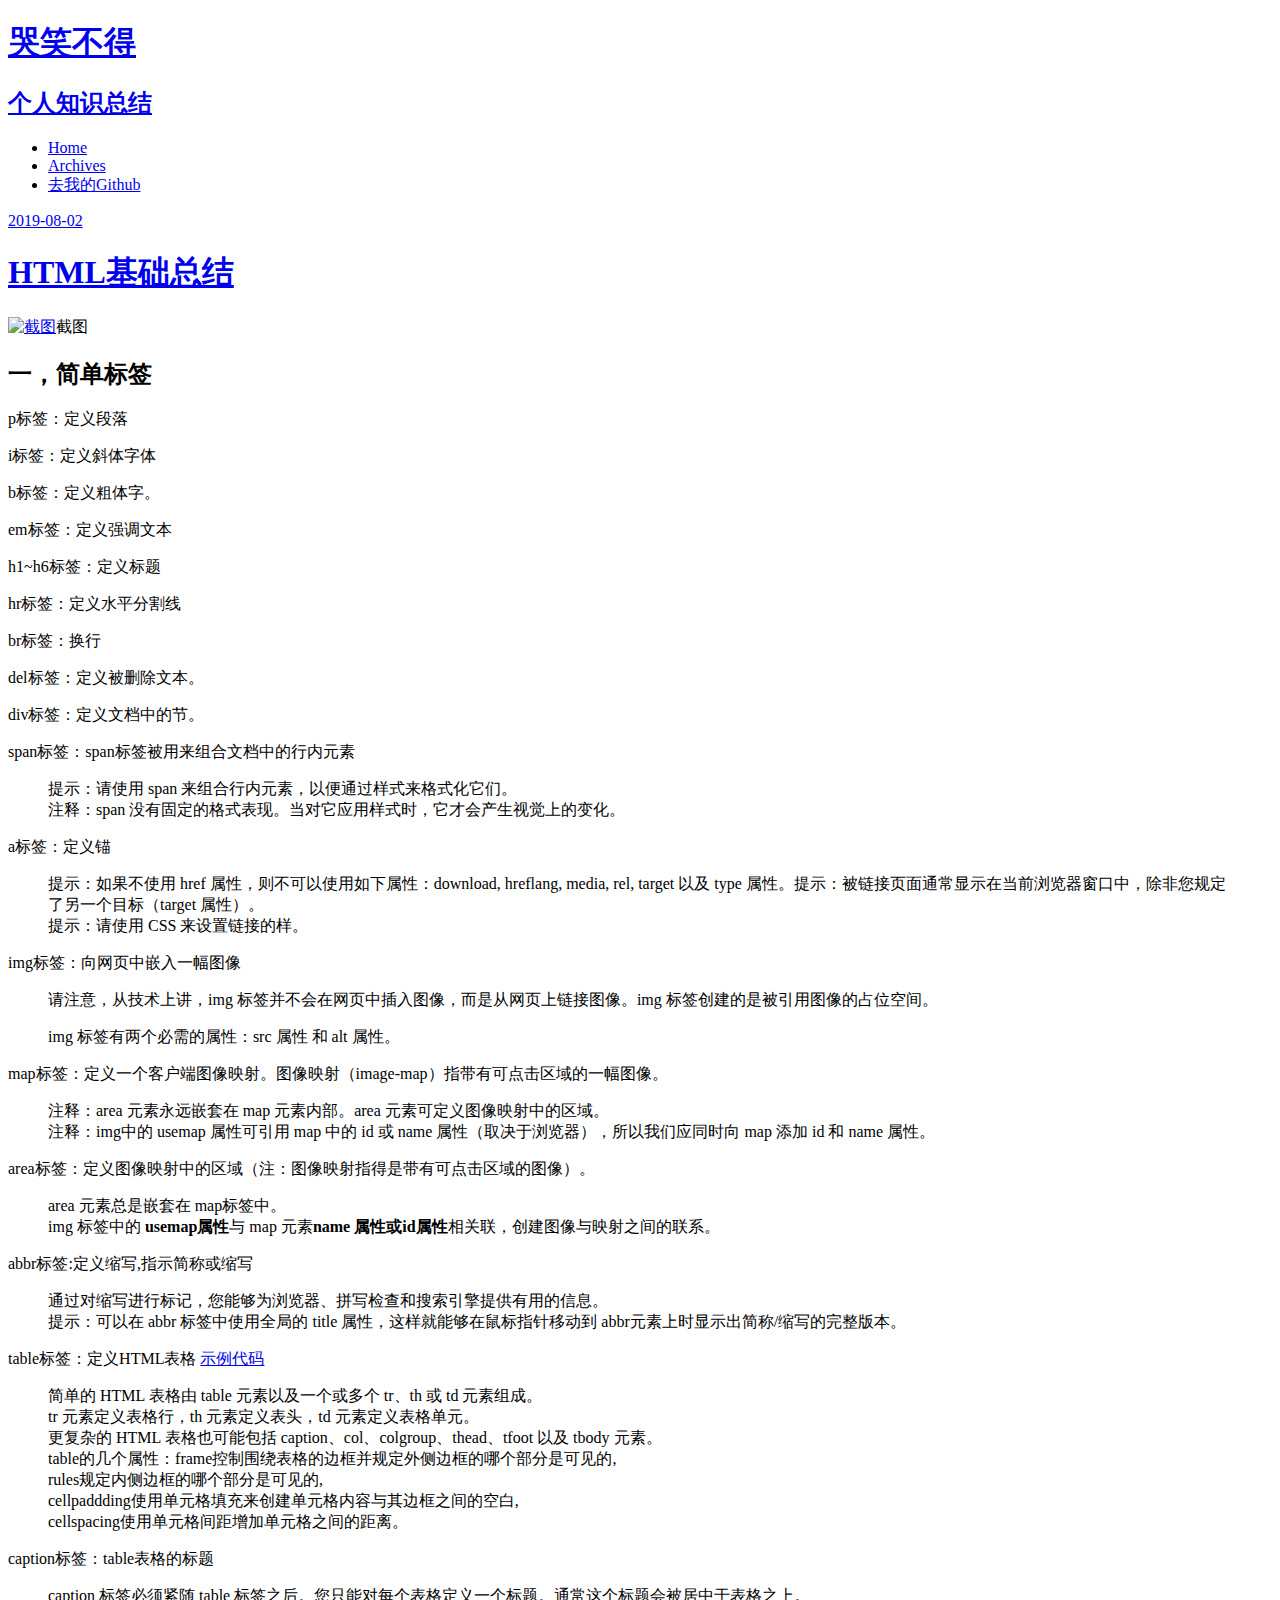
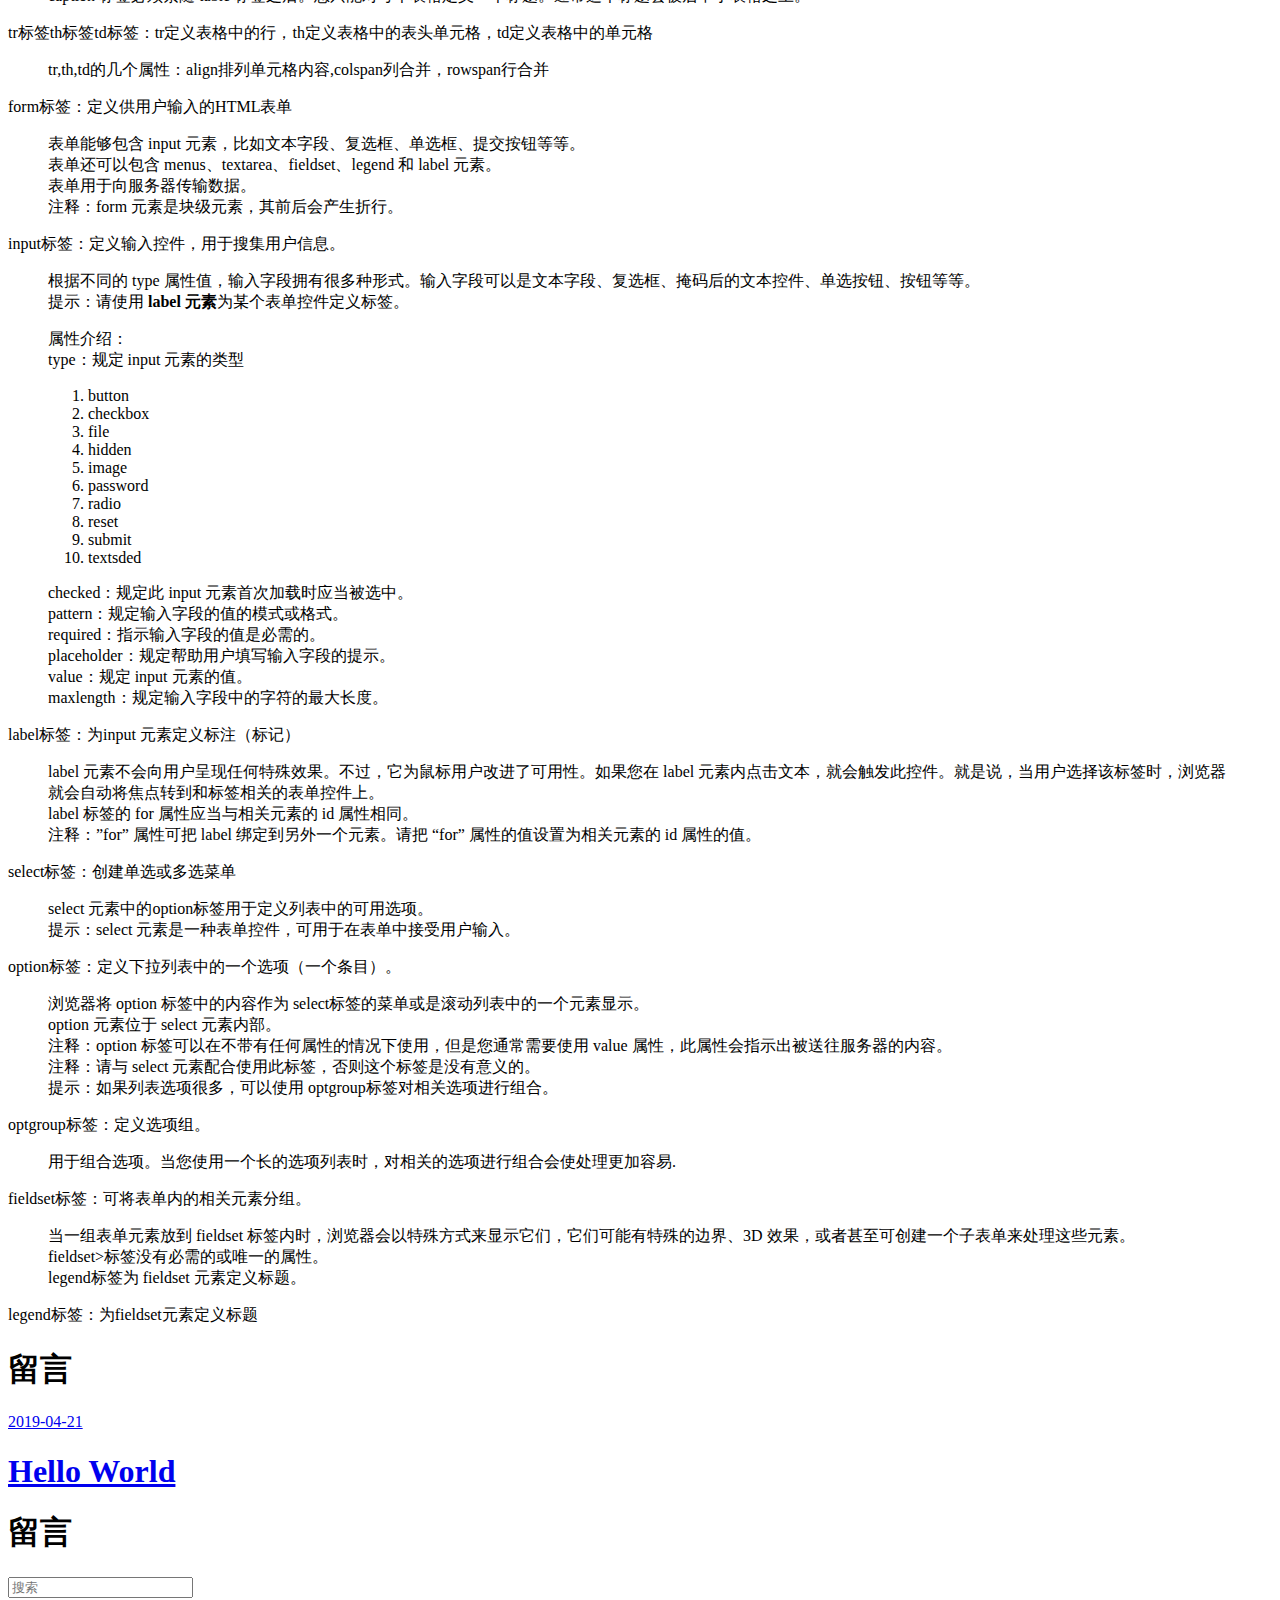
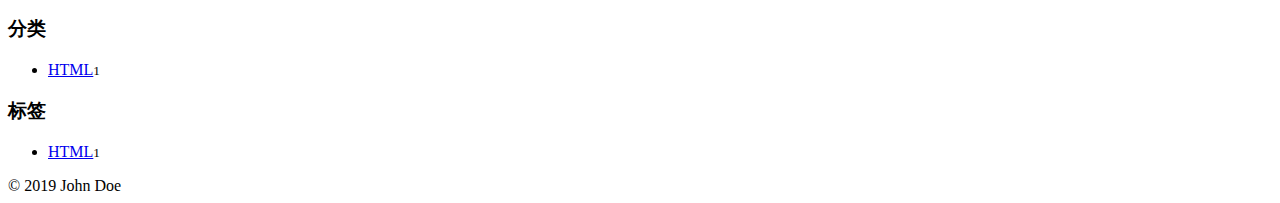
==== commit 63f7df18: "Site updated: 2019-09-01 14:48:48" ====
--- a/index.html
+++ b/index.html
@@ -266,13 +266,5 @@
 
 
 
-<link rel="stylesheet" href="/fancybox/jquery.fancybox.css" media="screen" type="text/css">
-<script src="/fancybox/jquery.fancybox.pack.js"></script>
-<script type="text/javascript">
-(function($){
-  $('.fancybox').fancybox();
-})(jQuery);
-</script>
-
 </body>
 </html>
